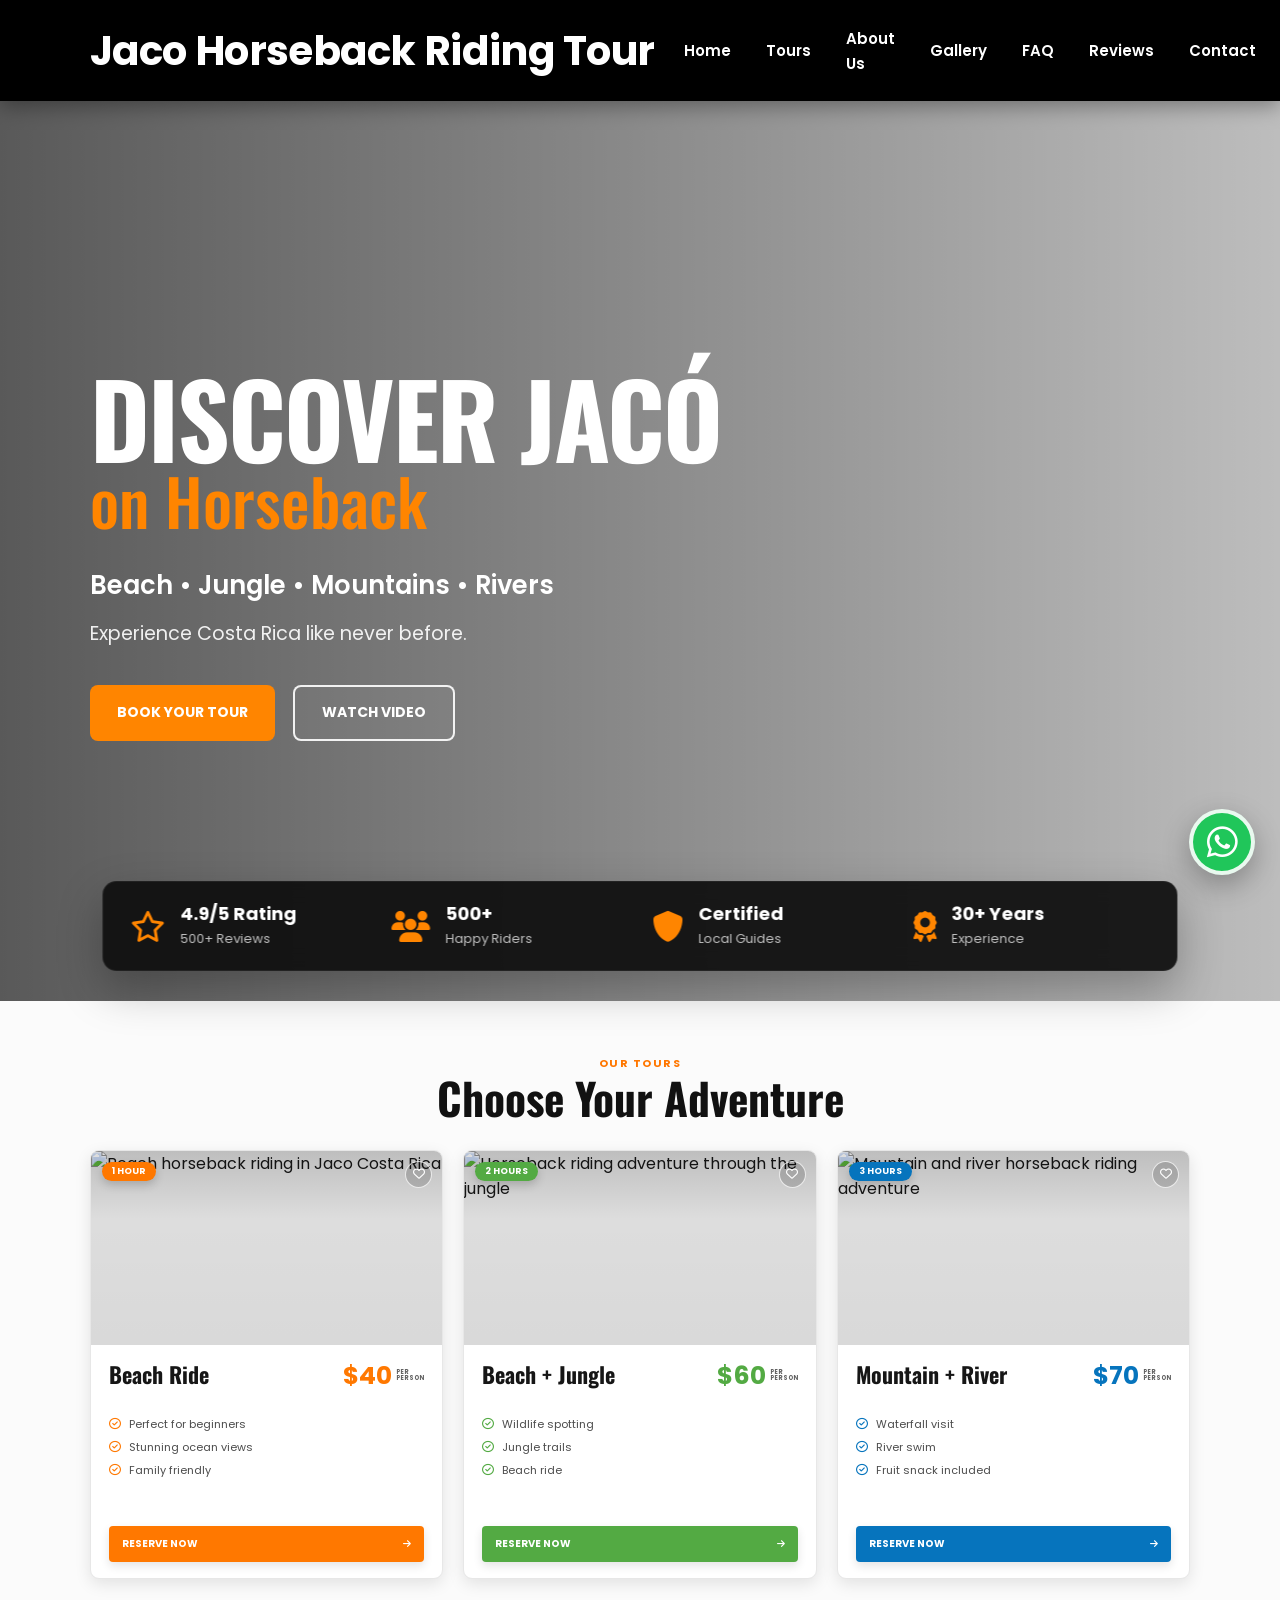
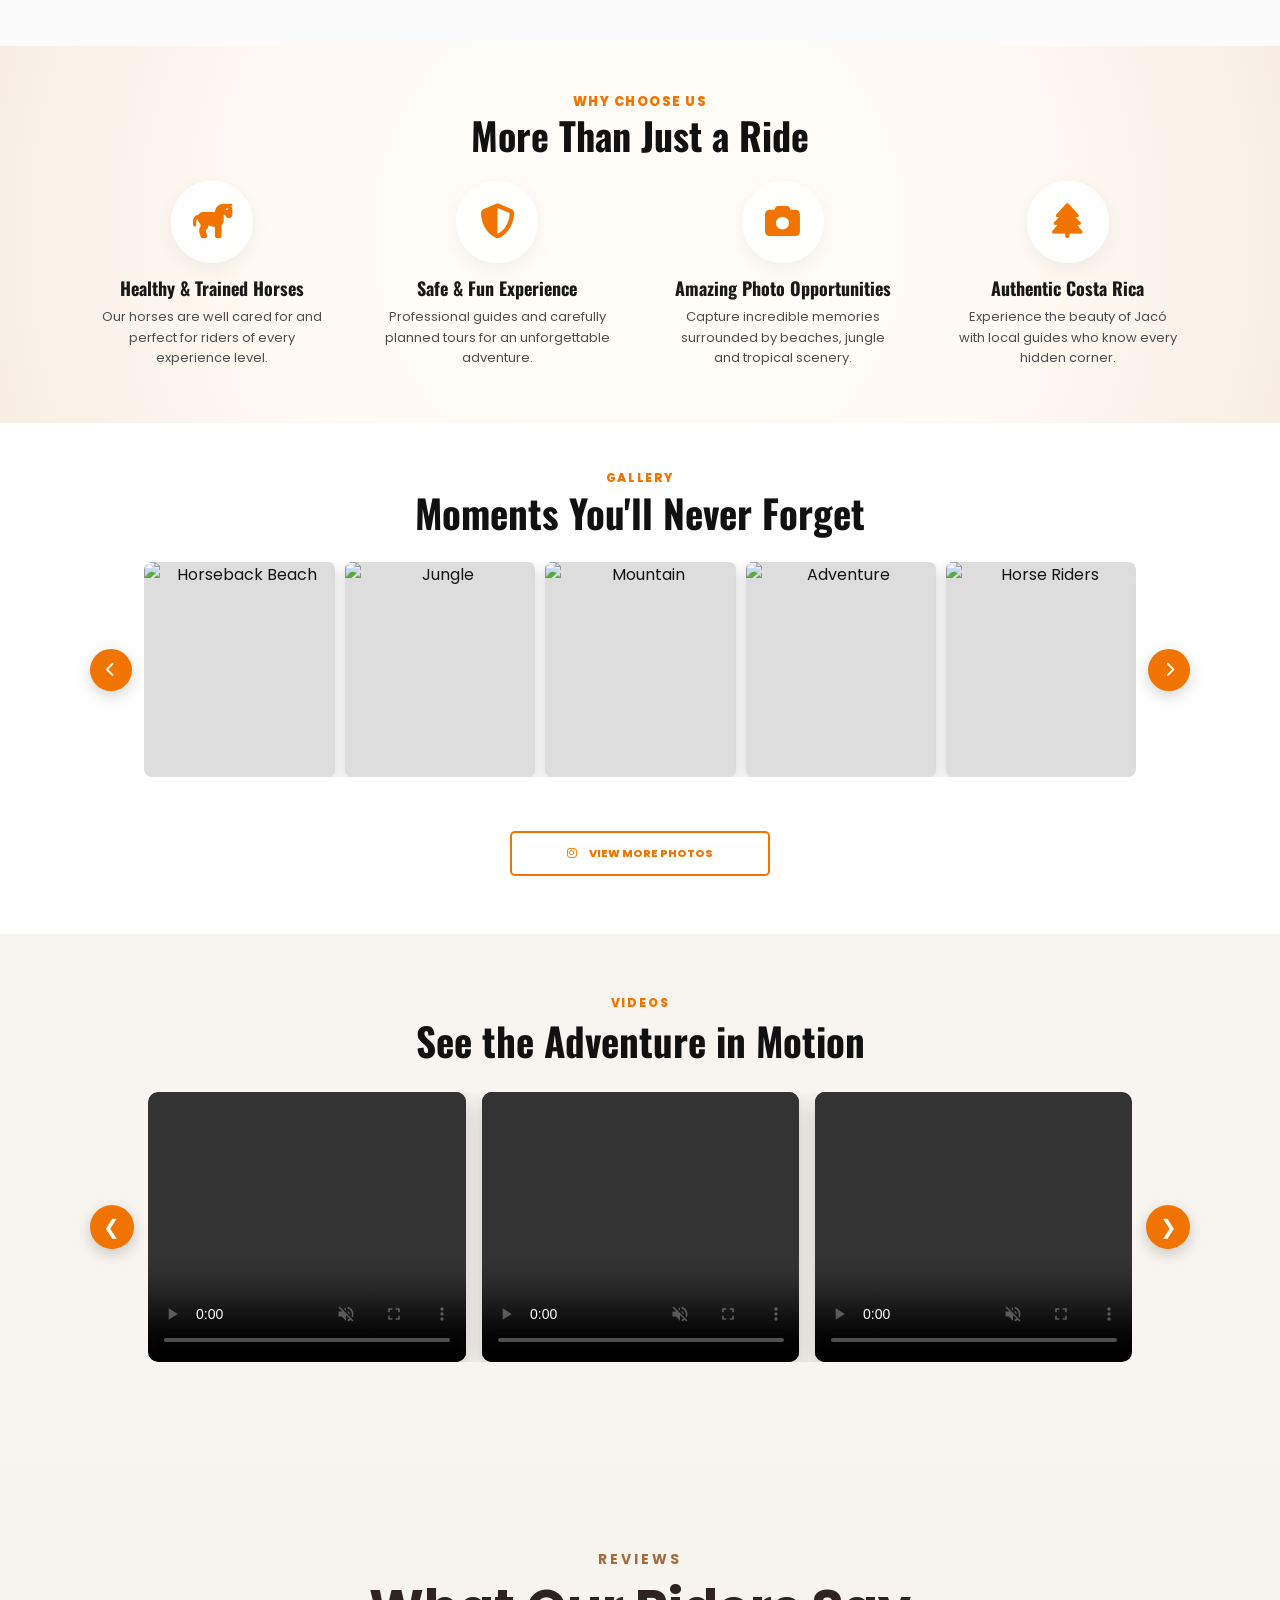
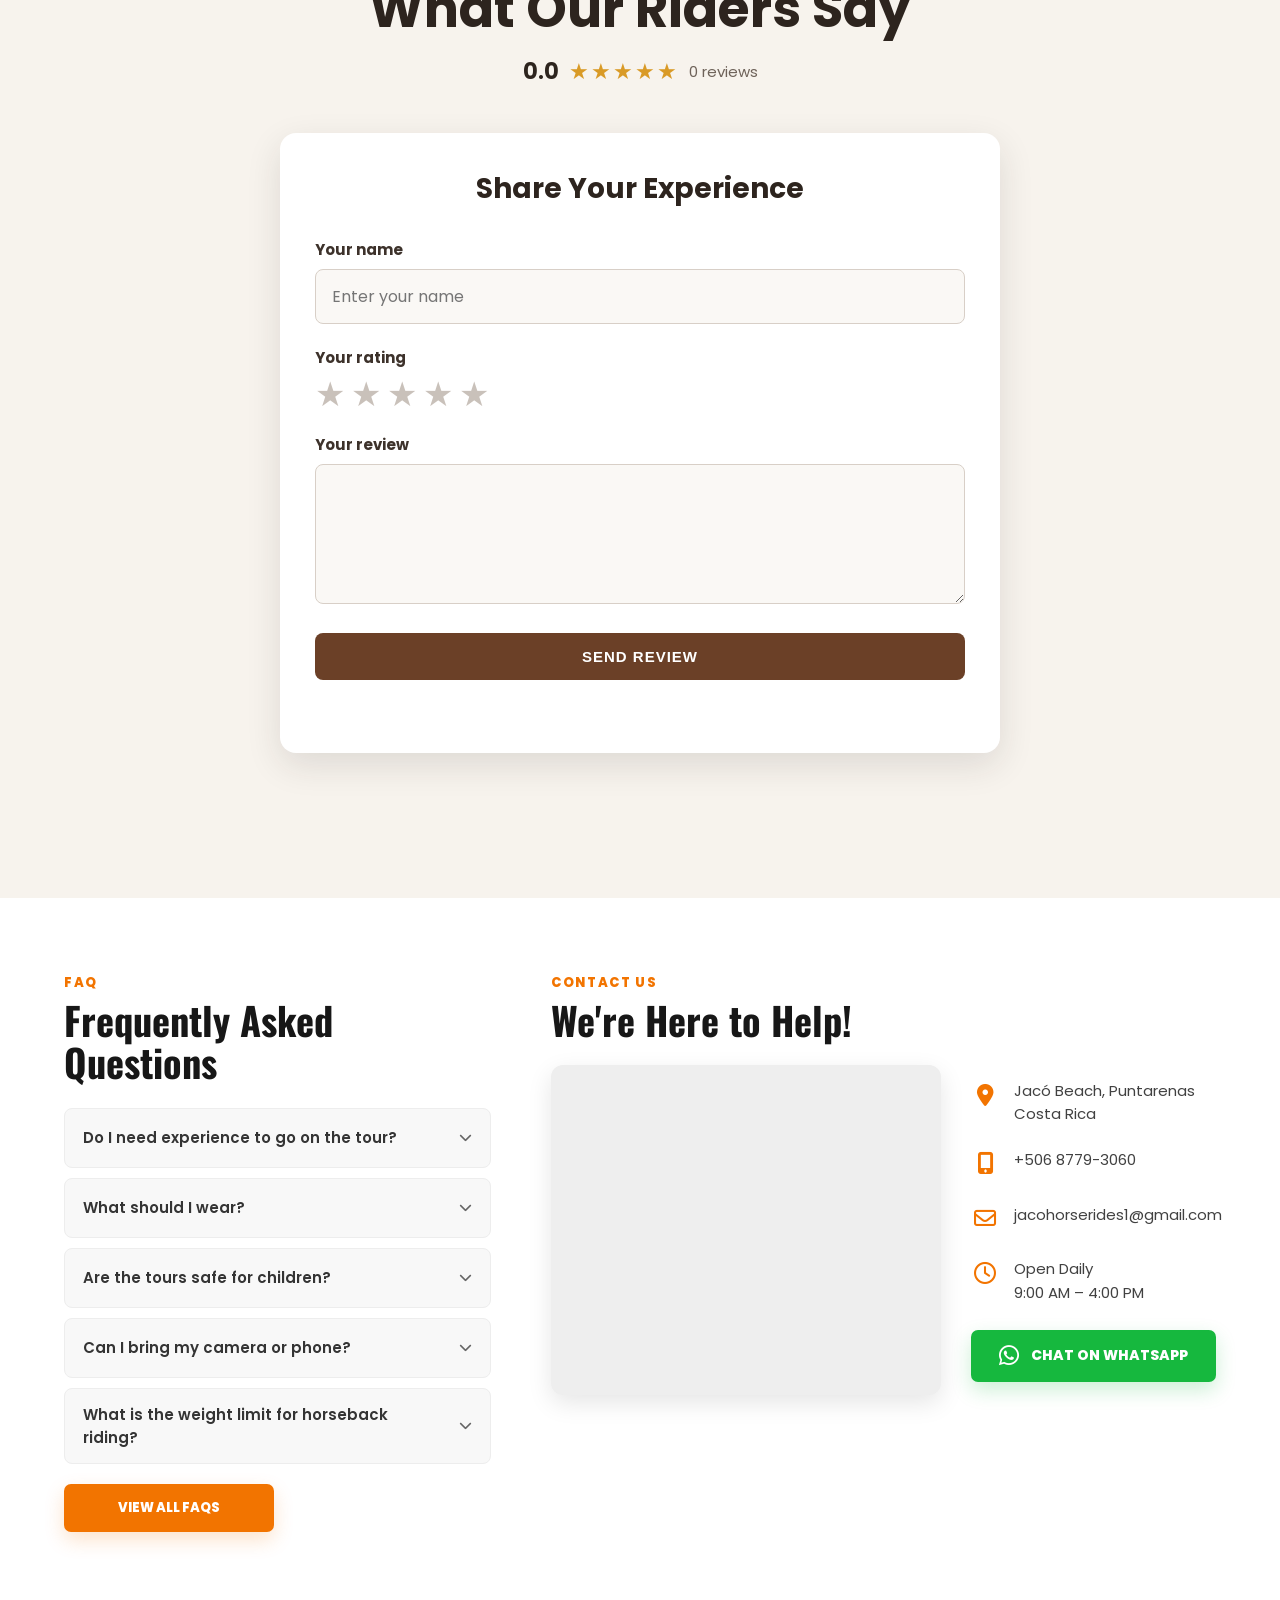
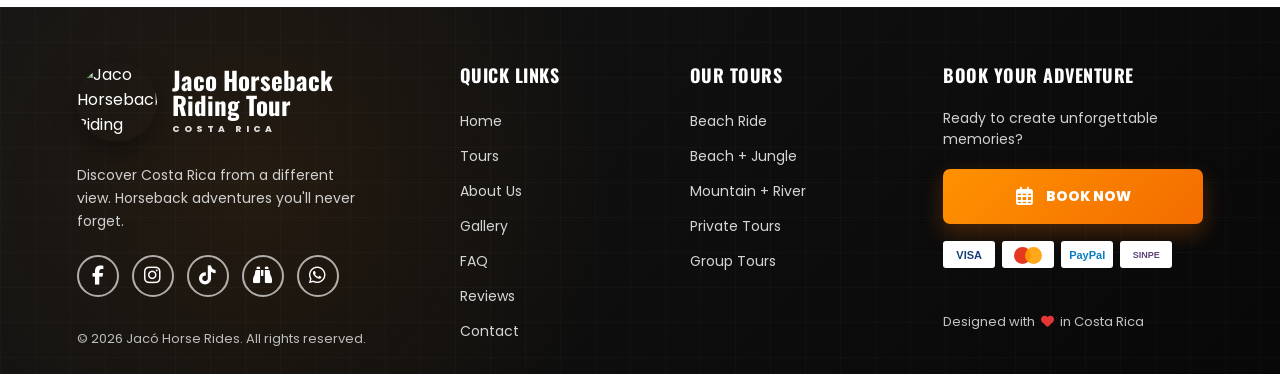
==== index.html @ bdecd00a "Update index.html" ====
<!DOCTYPE html>
<html lang="en">

<head>

    <meta charset="UTF-8">
    <meta name="viewport" content="width=device-width, initial-scale=1.0">

    <title>jaco horseback riding tour</title>

    <!-- FAVICON -->
    <link rel="icon" type="image/png" sizes="32x32" href="logo.png?v=2">
    <link rel="shortcut icon" href="logo.png?v=2">
    <link rel="apple-touch-icon" href="logo.png?v=2">

    <!-- STYLES -->
    <link rel="stylesheet" href="style.css?v=23">

    <!-- GOOGLE FONTS -->
    <link rel="preconnect" href="https://fonts.googleapis.com">

    <link
        href="https://fonts.googleapis.com/css2?family=Oswald:wght@400;500;600;700&family=Poppins:wght@300;400;500;600&display=swap"
        rel="stylesheet">

    <!-- FONT AWESOME -->
    <link
        rel="stylesheet"
        href="https://cdnjs.cloudflare.com/ajax/libs/font-awesome/6.5.2/css/all.min.css">

</head>

<body>

<!-- ========================= -->
<!-- 🔥 NAVBAR PARTE 1-->
<!-- ========================= -->

<nav class="navbar">

<div class="logo">

<h2>Jaco Horseback Riding Tour</h2>

</div>

<!-- ========================= -->
<!-- NAVIGATION MENU -->
<!-- ========================= -->

<ul>

    <li><a href="#home">Home</a></li>

    <li><a href="#tours">Tours</a></li>

    <li><a href="#about">About Us</a></li>

    <li><a href="#gallery">Gallery</a></li>

    <li><a href="#contact">FAQ</a></li>

    <li><a href="#reviews">Reviews</a></li>

    <li><a href="#contact">Contact</a></li>

</ul>

<a href="#" class="btn-book">

<i class="fa-solid fa-calendar-days"></i>

BOOK YOUR TOUR

</a>

</nav>

<!-- ========================= -->
<!-- 🔥 HERO -->
<!-- ========================= -->

<section class="hero">

<div class="overlay"></div>

<div class="hero-content">

<h1>DISCOVER JACÓ</h1>

<h2>on Horseback</h2>

<p>
Beach • Jungle • Mountains • Rivers
</p>

<span>
Experience Costa Rica like never before.
</span>

<div class="hero-buttons">

<a href="#" class="btn-orange">

BOOK YOUR TOUR

</a>

<a href="#" class="btn-video">

WATCH VIDEO

</a>

</div>

</div>

<!-- ========================= -->
<!-- 🔥 STATS -->
<!-- ========================= -->

<div class="stats">

<div class="stat">

<i class="fa-regular fa-star"></i>

<div>

<h3>4.9/5 Rating</h3>

<p>500+ Reviews</p>

</div>

</div>

<div class="stat">

<i class="fa-solid fa-users"></i>

<div>

<h3>500+</h3>

<p>Happy Riders</p>

</div>

</div>

<div class="stat">

<i class="fa-solid fa-shield"></i>

<div>

<h3>Certified</h3>

<p>Local Guides</p>

</div>

</div>

<div class="stat">

<i class="fa-solid fa-award"></i>

<div>

<h3>30+ Years</h3>

<p>Experience</p>

</div>

</div>

</div>

</section>

<!-- ========================= -->
<!-- 🔥 TOURS PARTE 2  -->
<!-- ========================= -->



<!-- ========================= -->
<!-- 🔥 SECCIÓN DE TOURS -->
<!-- ========================= -->
<section class="tours" id="tours">

    <div class="section-heading">

        <span>OUR TOURS</span>

        <h2>Choose Your Adventure</h2>

    </div>

    <div class="tour-grid">

        <!-- ========================= -->
        <!-- TOUR 1 -->
        <!-- ========================= -->

        <article class="tour-card tour-card-orange">

            <div class="tour-image">

               <img
                    src="https://github.com/user-attachments/assets/4ab4bd8e-5966-4a62-8d3f-e5b535e3dc25"
                    alt="Beach horseback riding in Jaco Costa Rica"
                    loading="lazy">

                <span class="tour-duration">
                    1 HOUR
                </span>

                <button
                    class="favorite-button"
                    type="button"
                    aria-label="Add Beach Ride to favorites">

                    <i class="fa-regular fa-heart"></i>

                </button>

            </div>

            <div class="tour-content">

                <div class="tour-header">

                    <h3>Beach Ride</h3>

                    <div class="tour-price">

                        <strong>$40</strong>

                        <span>PER<br>PERSON</span>

                    </div>

                </div>

                <ul class="tour-features">

                    <li>
                        <i class="fa-regular fa-circle-check"></i>
                        Perfect for beginners
                    </li>

                    <li>
                        <i class="fa-regular fa-circle-check"></i>
                        Stunning ocean views
                    </li>

                    <li>
                        <i class="fa-regular fa-circle-check"></i>
                        Family friendly
                    </li>

                </ul>

                <a href="#" class="tour-button">

                    <span>RESERVE NOW</span>

                    <i class="fa-solid fa-arrow-right"></i>

                </a>

            </div>

        </article>

      <!-- ========================= -->
<!-- TOUR 2 -->
<!-- ========================= -->

<article class="tour-card tour-card-green">

    <div class="tour-image">

      <img
    src="https://github.com/user-attachments/assets/08757bc9-b030-4753-8913-758546a40cec"
    alt="Horseback riding adventure through the jungle"
    loading="lazy">

        <span class="tour-duration">
            2 HOURS
        </span>

        <button
            class="favorite-button"
            type="button"
            aria-label="Add Beach and Jungle tour to favorites">

            <i class="fa-regular fa-heart"></i>

        </button>

    </div>

    <div class="tour-content">

        <div class="tour-header">

            <h3>Beach + Jungle</h3>

            <div class="tour-price">

                <strong>$60</strong>

                <span>PER<br>PERSON</span>

            </div>

        </div>

        <ul class="tour-features">

            <li>
                <i class="fa-regular fa-circle-check"></i>
                Wildlife spotting
            </li>

            <li>
                <i class="fa-regular fa-circle-check"></i>
                Jungle trails
            </li>

            <li>
                <i class="fa-regular fa-circle-check"></i>
                Beach ride
            </li>

        </ul>

        <a href="#" class="tour-button">

            <span>RESERVE NOW</span>

            <i class="fa-solid fa-arrow-right"></i>

        </a>

    </div>

</article>
        <!-- ========================= -->
        <!-- TOUR 3 -->
        <!-- ========================= -->

        <article class="tour-card tour-card-blue">

            <div class="tour-image">

                <img
                    src="https://github.com/user-attachments/assets/00886198-9166-4332-b469-7cb1bdae4b14"
                    alt="Mountain and river horseback riding adventure"
                    loading="lazy">

                <span class="tour-duration">
                    3 HOURS
                </span>

                <button
                    class="favorite-button"
                    type="button"
                    aria-label="Add Mountain and River tour to favorites">

                    <i class="fa-regular fa-heart"></i>

                </button>

            </div>

            <div class="tour-content">

                <div class="tour-header">

                    <h3>Mountain + River</h3>

                    <div class="tour-price">

                        <strong>$70</strong>

                        <span>PER<br>PERSON</span>

                    </div>

                </div>

                <ul class="tour-features">

                    <li>
                        <i class="fa-regular fa-circle-check"></i>
                        Waterfall visit
                    </li>

                    <li>
                        <i class="fa-regular fa-circle-check"></i>
                        River swim
                    </li>

                    <li>
                        <i class="fa-regular fa-circle-check"></i>
                        Fruit snack included
                    </li>

                </ul>

                <a href="#" class="tour-button">

                    <span>RESERVE NOW</span>

                    <i class="fa-solid fa-arrow-right"></i>

                </a>

            </div>

        </article>

    </div>

</section>

    <!-- ========================= -->
<!-- WHY CHOOSE US -->
<!-- ========================= -->

<section class="why-us" id="about">

    <div class="why-container">

        <span class="why-subtitle">
            WHY CHOOSE US
        </span>

        <h2 class="why-title">
            More Than Just a Ride
        </h2>

        <div class="why-grid">

            <!-- CARD 1 -->

            <div class="why-card">

                <div class="why-icon">

                    <i class="fa-solid fa-horse"></i>

                </div>

                <h3>Healthy & Trained Horses</h3>

                <p>
                    Our horses are well cared for and perfect for riders of every experience level.
                </p>

            </div>

            <!-- CARD 2 -->

            <div class="why-card">

                <div class="why-icon">

                    <i class="fa-solid fa-shield-halved"></i>

                </div>

                <h3>Safe & Fun Experience</h3>

                <p>
                    Professional guides and carefully planned tours for an unforgettable adventure.
                </p>

            </div>

            <!-- CARD 3 -->

            <div class="why-card">

                <div class="why-icon">

                    <i class="fa-solid fa-camera"></i>

                </div>

                <h3>Amazing Photo Opportunities</h3>

                <p>
                    Capture incredible memories surrounded by beaches, jungle and tropical scenery.
                </p>

            </div>

            <!-- CARD 4 -->

            <div class="why-card">

                <div class="why-icon">

                    <i class="fa-solid fa-tree"></i>

                </div>

                <h3>Authentic Costa Rica</h3>

                <p>
                    Experience the beauty of Jacó with local guides who know every hidden corner.
                </p>

            </div>

        </div>

    </div>

</section>

<!-- ========================= -->
<!-- GALLERY -->
<!-- ========================= -->

<section class="gallery" id="gallery">

    <div class="gallery-container">

        <!-- ========================= -->
        <!-- TITLE -->
        <!-- ========================= -->

        <div class="gallery-heading">

            <span>GALLERY</span>

            <h2>Moments You'll Never Forget</h2>

        </div>

        <!-- ========================= -->
        <!-- SLIDER -->
        <!-- ========================= -->

        <div class="gallery-slider">

            <!-- LEFT BUTTON -->

            <button
                class="gallery-arrow gallery-prev"
                type="button"
                aria-label="Previous">

                <i class="fa-solid fa-chevron-left"></i>

            </button>

            <!-- ========================= -->
            <!-- PHOTOS -->
            <!-- ========================= -->

            <div class="gallery-wrapper">

                <div class="gallery-track">

                    <!-- PHOTO 1 -->

                    <div class="gallery-card">

                        <img
                            src="https://github.com/user-attachments/assets/6ecf86cd-243b-40f4-9789-05a847332db0"
                            alt="Horseback Beach">

                    </div>

                    <!-- PHOTO 2 -->

                    <div class="gallery-card">

                        <img
                            src="https://github.com/user-attachments/assets/7a530247-dfb8-4572-b668-6fa7fcb1cf98"
                            alt="Jungle">

                    </div>

                    <!-- PHOTO 3 -->

                    <div class="gallery-card">

                        <img
                            src="https://github.com/user-attachments/assets/346afd3a-1da6-4b98-aaa8-ea1afafe1bd9"
                            alt="Mountain">

                    </div>

                    <!-- PHOTO 4 -->

                    <div class="gallery-card">

                        <img
                            src="https://github.com/user-attachments/assets/23750a7f-6d66-4a54-8b11-b8c6a00c8e63"
                            alt="Adventure">

                    </div>

                    <!-- PHOTO 5 -->

                    <div class="gallery-card">

                        <img
                            src="https://github.com/user-attachments/assets/b0ef5a1b-fa06-4890-ade7-2b35e59e7933"
                            alt="Horse Riders">

                    </div>
                    
                    <!-- PHOTO 6 -->

                    <div class="gallery-card">

                        <img
                            src="https://github.com/user-attachments/assets/b0ef5a1b-fa06-4890-ade7-2b35e59e7933"
                            alt="Horse Riders">

                    </div>

                </div>

            </div>

            <!-- RIGHT BUTTON -->

            <button
                class="gallery-arrow gallery-next"
                type="button"
                aria-label="Next">

                <i class="fa-solid fa-chevron-right"></i>

            </button>

        </div>

        <!-- ========================= -->
        <!-- DOTS -->
        <!-- ========================= -->

        <div class="gallery-dots"></div>

        <!-- ========================= -->
        <!-- BUTTON -->
        <!-- ========================= -->

        <a href="#" class="gallery-btn">

            <i class="fa-brands fa-instagram"></i>

            VIEW MORE PHOTOS

        </a>

    </div>

</section>

<!-- ========================= -->
<!-- VIDEO GALLERY -->
<!-- ========================= -->

<section class="video-gallery" id="videos">

    <div class="video-gallery-container">

        <!-- TITLE -->

        <div class="video-gallery-heading">

            <span>VIDEOS</span>

            <h2>See the Adventure in Motion</h2>

        </div>

        <!-- SLIDER -->

        <div class="video-slider">

            <!-- PREVIOUS BUTTON -->

            <button
                class="video-arrow video-prev"
                type="button"
                aria-label="Previous video">

                &#10094;

            </button>

            <!-- VIDEO WINDOW -->

            <div class="video-wrapper">

                <div class="video-track">

                    <!-- VIDEO 1 -->

                    <div class="video-card">

                        <video
                            src="video1.mp4"
                            controls
                            muted
                            preload="metadata">

                        </video>

                    </div>

                    <!-- VIDEO 2 -->

                    <div class="video-card">

                        <video
                            src="video2.mp4"
                            controls
                            muted
                            preload="metadata">

                        </video>

                    </div>

                    <!-- VIDEO 3 -->

                    <div class="video-card">

                        <video
                            src="video3.mp4"
                            controls
                            muted
                            preload="metadata">

                        </video>

                    </div>

                    <!-- VIDEO 4 -->

                    <div class="video-card">

                        <video
                            src="video4.mp4"
                            controls
                            muted
                            preload="metadata">

                        </video>

                    </div>

                </div>

            </div>

            <!-- NEXT BUTTON -->

            <button
                class="video-arrow video-next"
                type="button"
                aria-label="Next video">

                &#10095;

            </button>

        </div>

        <!-- VIDEO DOTS -->

        <div class="video-dots"></div>

    </div>

</section>


<!-- ========================= -->
<!-- REVIEWS -->
<!-- ========================= -->

<section class="reviews-section" id="reviews">

    <div class="reviews-container">

        <!-- REVIEWS TITLE -->

        <div class="reviews-heading">

            <span>REVIEWS</span>

            <h2>What Our Riders Say</h2>

            <div class="reviews-summary">

                <strong id="reviews-average">
                    0.0
                </strong>

                <span class="reviews-summary-stars">
                    ★★★★★
                </span>

                <span id="reviews-total">
                    0 reviews
                </span>

            </div>

        </div>

        <!-- ========================= -->
        <!-- REVIEW FORM -->
        <!-- ========================= -->

        <form
            class="review-form"
            id="review-form">

            <h3>Share Your Experience</h3>

            <!-- NAME -->

            <div class="review-field">

                <label for="review-name">
                    Your name
                </label>

                <input
                    type="text"
                    id="review-name"
                    maxlength="50"
                    placeholder="Enter your name"
                    required>

            </div>

            <!-- RATING -->

            <div class="review-field">

                <label>
                    Your rating
                </label>

                <div
                    class="review-stars"
                    id="review-stars">

                    <button
                        type="button"
                        data-rating="1"
                        aria-label="1 star">
                        ★
                    </button>

                    <button
                        type="button"
                        data-rating="2"
                        aria-label="2 stars">
                        ★
                    </button>

                    <button
                        type="button"
                        data-rating="3"
                        aria-label="3 stars">
                        ★
                    </button>

                    <button
                        type="button"
                        data-rating="4"
                        aria-label="4 stars">
                        ★
                    </button>

                    <button
                        type="button"
                        data-rating="5"
                        aria-label="5 stars">
                        ★
                    </button>

                </div>

                <input
                    type="hidden"
                    id="review-rating"
                    value="0">

            </div>

            <!-- COMMENT -->

            <div class="review-field">

                <label for="review-comment">
                    Your review
                </label>

                <textarea
                    id="review-comment"
                    maxlength="500"
                    placeholder="Tell us about your horseback riding experience"
                    required>
                </textarea>

            </div>

            <!-- SUBMIT BUTTON -->

            <button
                class="review-submit"
                id="review-submit"
                type="submit">

                SEND REVIEW

            </button>

            <!-- FORM MESSAGE -->

            <p
                class="review-message"
                id="review-message">
            </p>

        </form>

        <!-- ========================= -->
        <!-- PUBLISHED REVIEWS -->
        <!-- ========================= -->

        <div
            class="reviews-grid"
            id="reviews-list">
        </div>

    </div>

</section>

    <!-- ========================= -->
<!-- FAQ + CONTACT -->
<!-- ========================= -->

<section class="faq-contact-section" id="contact">

    <div class="faq-contact-container">

        <!-- ========================= -->
        <!-- FAQ -->
        <!-- ========================= -->

        <div class="faq-column">

            <div class="faq-contact-heading">
                <span>FAQ</span>
                <h2>Frequently Asked Questions</h2>
            </div>

            <div class="faq-list">

                <!-- QUESTION 1 -->

                <div class="faq-item">

                    <button class="faq-question" type="button">

                        <span>Do I need experience to go on the tour?</span>

                        <i class="fa-solid fa-chevron-down"></i>

                    </button>

                    <div class="faq-answer">

                        <p>
                            No experience is required. Our guides provide clear
                            instructions before the ride and choose a horse that
                            matches your experience level.
                        </p>

                    </div>

                </div>

                <!-- QUESTION 2 -->

                <div class="faq-item">

                    <button class="faq-question" type="button">

                        <span>What should I wear?</span>

                        <i class="fa-solid fa-chevron-down"></i>

                    </button>

                    <div class="faq-answer">

                        <p>
                            We recommend comfortable clothing, long pants,
                            closed-toe shoes, sunscreen and insect repellent.
                        </p>

                    </div>

                </div>

                <!-- QUESTION 3 -->

                <div class="faq-item">

                    <button class="faq-question" type="button">

                        <span>Are the tours safe for children?</span>

                        <i class="fa-solid fa-chevron-down"></i>

                    </button>

                    <div class="faq-answer">

                        <p>
                            Yes. Children can participate depending on their age,
                            size and comfort level. A parent or guardian must
                            accompany minors.
                        </p>

                    </div>

                </div>

                <!-- QUESTION 4 -->

                <div class="faq-item">

                    <button class="faq-question" type="button">

                        <span>Can I bring my camera or phone?</span>

                        <i class="fa-solid fa-chevron-down"></i>

                    </button>

                    <div class="faq-answer">

                        <p>
                            Yes, but we recommend using a secure strap or
                            waterproof case to protect your device during the ride.
                        </p>

                    </div>

                </div>

                <!-- QUESTION 5 -->

                <div class="faq-item">

                    <button class="faq-question" type="button">

                        <span>What is the weight limit for horseback riding?</span>

                        <i class="fa-solid fa-chevron-down"></i>

                    </button>

                    <div class="faq-answer">

                        <p>
                            Weight limits depend on the horse and tour. Contact us
                            before booking so we can confirm the safest available
                            option.
                        </p>

                    </div>

                </div>

            </div>

            <a class="faq-button" href="#contact">

                VIEW ALL FAQS

            </a>

        </div>

<!-- ========================= -->
<!-- CONTACT -->
<!-- ========================= -->

<div class="contact-column">

    <div class="faq-contact-heading">
        <span>CONTACT US</span>
        <h2>We're Here to Help!</h2>
    </div>

    <div class="contact-content">

        <!-- MAPA A LA IZQUIERDA -->

        <div class="contact-map">

            <iframe
                src="https://www.google.com/maps?q=Jaco%20Beach%20Costa%20Rica&output=embed"
                title="jaco horseback riding location"
                loading="lazy"
                referrerpolicy="no-referrer-when-downgrade">
            </iframe>

        </div>

        <!-- INFORMACIÓN A LA DERECHA -->

        <div class="contact-information">

            <!-- UBICACIÓN -->

            <div class="contact-detail">

                <div class="contact-icon">
                    <i class="fa-solid fa-location-dot"></i>
                </div>

                <div>
                    <p>
                        Jacó Beach, Puntarenas<br>
                        Costa Rica
                    </p>
                </div>

            </div>

            <!-- TELÉFONO -->

            <div class="contact-detail">

                <div class="contact-icon">
                    <i class="fa-solid fa-mobile-screen-button"></i>
                </div>

                <div>
                    <a href="tel:+50687793060">
                        +506 8779-3060
                    </a>
                </div>

            </div>

            <!-- EMAIL -->

            <div class="contact-detail">

                <div class="contact-icon">
                    <i class="fa-regular fa-envelope"></i>
                </div>

                <div>
                    <a href="mailto:info@jacohorserides.com">
                        jacohorserides1@gmail.com
                    </a>
                </div>

            </div>

            <!-- HORARIO -->

            <div class="contact-detail">

                <div class="contact-icon">
                    <i class="fa-regular fa-clock"></i>
                </div>

                <div>
                    <p>
                        Open Daily<br>
                        9:00 AM – 4:00 PM
                    </p>
                </div>

            </div>

            <!-- WHATSAPP -->

            <a
                class="whatsapp-button"
                href="https://wa.me/50687793060?text=Hello%20Jacó%20Horse%20Rides!%20I%20would%20like%20information%20about%20your%20horseback%20riding%20tours."
                target="_blank"
                rel="noopener noreferrer">

                <i class="fa-brands fa-whatsapp"></i>

                <span>CHAT ON WHATSAPP</span>

            </a>

        </div>

    </div>

</div>

</div>

</section>

<!-- ========================= -->
<!-- FOOTER -->
<!-- ========================= -->

<footer class="site-footer">

    <div class="footer-container">

      <!-- ========================= -->
<!-- BUSINESS INFORMATION -->
<!-- ========================= -->

<div class="footer-brand">

    <a class="footer-logo" href="#">

        <div class="footer-logo-image">
            <img src="logo.png" alt="Jaco Horseback Riding Tour">
        </div>

        <div class="footer-logo-text">
            <strong>Jaco Horseback Riding Tour</strong>
            <span>COSTA RICA</span>
        </div>

    </a>

    <p class="footer-description">
        Discover Costa Rica from a different view.
        Horseback adventures you'll never forget.
    </p>
            <!-- SOCIAL MEDIA -->

            <div class="footer-socials">

                <a
                    href="https://www.facebook.com/"
                    target="_blank"
                    rel="noopener noreferrer"
                    aria-label="Facebook">

                    <i class="fa-brands fa-facebook-f"></i>

                </a>

                <a
                    href="https://www.instagram.com/"
                    target="_blank"
                    rel="noopener noreferrer"
                    aria-label="Instagram">

                    <i class="fa-brands fa-instagram"></i>

                </a>

                <a
                    href="https://www.tiktok.com/"
                    target="_blank"
                    rel="noopener noreferrer"
                    aria-label="TikTok">

                    <i class="fa-brands fa-tiktok"></i>

                </a>

                <a
                    href="https://www.tripadvisor.com/"
                    target="_blank"
                    rel="noopener noreferrer"
                    aria-label="TripAdvisor">

                    <i class="fa-solid fa-binoculars"></i>

                </a>

                <a
                    href="https://wa.me/50687793060?text=Hello%20Jacó%20Horse%20Rides!%20I%20would%20like%20information%20about%20your%20tours."
                    target="_blank"
                    rel="noopener noreferrer"
                    aria-label="WhatsApp">

                    <i class="fa-brands fa-whatsapp"></i>

                </a>

            </div>

            <p class="footer-copyright">
                © 2026 Jacó Horse Rides. All rights reserved.
            </p>

        </div>

        <!-- ========================= -->
        <!-- QUICK LINKS -->
        <!-- ========================= -->

        <div class="footer-column">

            <h3>QUICK LINKS</h3>

            <ul>

                <li>
                    <a href="#">Home</a>
                </li>

                <li>
                    <a href="#tours">Tours</a>
                </li>

                <li>
                    <a href="#about">About Us</a>
                </li>

                <li>
                    <a href="#gallery">Gallery</a>
                </li>

                <li>
                    <a href="#contact">FAQ</a>
                </li>

                <li>
                    <a href="#reviews">Reviews</a>
                </li>

                <li>
                    <a href="#contact">Contact</a>
                </li>

            </ul>

        </div>

        <!-- ========================= -->
        <!-- TOURS -->
        <!-- ========================= -->

        <div class="footer-column">

            <h3>OUR TOURS</h3>

            <ul>

                <li>
                    <a href="#tours">Beach Ride</a>
                </li>

                <li>
                    <a href="#tours">Beach + Jungle</a>
                </li>

                <li>
                    <a href="#tours">Mountain + River</a>
                </li>

                <li>
                    <a href="#contact">Private Tours</a>
                </li>

                <li>
                    <a href="#contact">Group Tours</a>
                </li>

            </ul>

        </div>

        <!-- ========================= -->
        <!-- BOOKING -->
        <!-- ========================= -->

        <div class="footer-booking">

            <h3>BOOK YOUR ADVENTURE</h3>

            <p>
                Ready to create unforgettable memories?
            </p>

            <a
                class="footer-book-button"
                href="https://wa.me/50687793060?text=Hello%20Jacó%20Horse%20Rides!%20I%20would%20like%20to%20book%20a%20horseback%20riding%20tour."
                target="_blank"
                rel="noopener noreferrer">

                <i class="fa-regular fa-calendar-days"></i>

                <span>BOOK NOW</span>

            </a>

            <!-- PAYMENT METHODS -->

            <div class="payment-methods">

                <span class="payment-card visa">
                    VISA
                </span>

                <span class="payment-card mastercard">
                    <span class="mastercard-circles">
                        <i></i>
                        <i></i>
                    </span>
                </span>

                <span class="payment-card paypal">
                    PayPal
                </span>

                <span class="payment-card sinpe">
                    SINPE
                </span>

            </div>

            <p class="footer-designed">
                Designed with
                <i class="fa-solid fa-heart"></i>
                in Costa Rica
            </p>

        </div>

    </div>

</footer>

<!-- ========================= -->
<!-- FLOATING WHATSAPP -->
<!-- ========================= -->

<a
    class="floating-whatsapp"
    href="https://wa.me/50687793060?text=Hello%20Jacó%20Horse%20Rides!%20I%20would%20like%20information%20about%20your%20tours."
    target="_blank"
    rel="noopener noreferrer"
    aria-label="Chat with Jacó Horse Rides on WhatsApp">

    <i class="fa-brands fa-whatsapp"></i>

</a>
    
<!-- ========================= -->
<!-- JAVASCRIPT -->
<!-- ========================= -->

<script src="script.js?v=15"></script>

<script
    type="module"
    src="reviews.js?v=1">
</script>

</body>
</html>
---- style.css ----
/* ========================= */
/* RESET GENERAL */
/* ========================= */

* {
    margin: 0;
    padding: 0;
    box-sizing: border-box;
}

html {
    scroll-behavior: smooth;
}

body {
    min-width: 320px;
    overflow-x: hidden;
    background: #ffffff;
    color: #151515;
    font-family: "Poppins", sans-serif;
}

img {
    display: block;
    max-width: 100%;
}

a {
    color: inherit;
}

button,
a {
    -webkit-tap-highlight-color: transparent;
}


/* ========================= */
/* NAVBAR */
/* ========================= */

header {
    position: fixed;
    top: 0;
    left: 0;
    z-index: 1000;
    width: 100%;
}

.navbar {
    width: 100%;
    min-height: 98px;
    padding: 20px 7%;

    display: flex;
    align-items: center;
    justify-content: space-between;
    gap: 30px;

    background: #000000;

    box-shadow: 0 5px 20px rgba(0,0,0,.35);
}

.logo {
    flex-shrink: 0;

    color: #ffffff;
    font-size: 27px;
    font-weight: 700;
    letter-spacing: -0.7px;
    text-decoration: none;
}

.navbar ul {
    display: flex;
    align-items: center;
    justify-content: center;
    gap: 35px;

    list-style: none;
}

.navbar ul li a {
    position: relative;

    color: #ffffff;
    font-size: 15px;
    font-weight: 600;
    text-decoration: none;
}

.navbar ul li a::after {
    content: "";

    position: absolute;
    left: 0;
    bottom: -7px;

    width: 0;
    height: 2px;

    background: #ff8500;

    transition: width 0.25s ease;
}

.navbar ul li a:hover::after {
    width: 100%;
}

.btn-book {
    min-height: 50px;
    padding: 0 25px;

    display: inline-flex;
    align-items: center;
    justify-content: center;
    gap: 10px;

    flex-shrink: 0;

    border-radius: 9px;

    background: #ff8500;
    color: #ffffff;

    font-size: 14px;
    font-weight: 700;
    text-decoration: none;

    box-shadow: 0 9px 22px rgba(0, 0, 0, 0.18);

    transition:
        transform 0.25s ease,
        background 0.25s ease;
}

.btn-book:hover {
    background: #f47800;
    transform: translateY(-2px);
}


/* ========================= */
/* HERO */
/* ========================= */

.hero {
    position: relative;

    min-height: 100vh;
    padding: 160px 7% 150px;

    display: flex;
    align-items: center;

    background:
        linear-gradient(
            90deg,
            rgba(0, 0, 0, 0.65) 0%,
            rgba(0, 0, 0, 0.48) 45%,
            rgba(0, 0, 0, 0.26) 100%
        ),
        url("Portada.png") center center / cover no-repeat;
}

.hero-content {
    width: 100%;
    max-width: 1120px;
    margin: 0 auto;

    color: #ffffff;
}

.hero-content h1 {
    font-family: "Oswald", sans-serif;
    font-size: clamp(74px, 8vw, 122px);
    font-weight: 700;
    line-height: 0.9;
    letter-spacing: -2px;
}

.hero-content h2 {
    margin-top: 4px;

    color: #ff8500;

    font-family: "Oswald", sans-serif;
    font-size: clamp(48px, 5vw, 72px);
    font-weight: 500;
    line-height: 1;
}

.hero-content > p {
    margin-top: 34px;

    font-size: clamp(19px, 2vw, 27px);
    font-weight: 600;
}

.hero-content > span {
    display: block;

    margin-top: 14px;

    color: rgba(255, 255, 255, 0.9);

    font-size: clamp(16px, 1.5vw, 22px);
}

.hero-buttons {
    margin-top: 37px;

    display: flex;
    align-items: center;
    gap: 18px;
}

.btn-orange,
.btn-video {
    min-width: 160px;
    min-height: 56px;
    padding: 0 27px;

    display: inline-flex;
    align-items: center;
    justify-content: center;

    border-radius: 8px;

    color: #ffffff;

    font-size: 14px;
    font-weight: 700;
    text-decoration: none;

    transition:
        transform 0.25s ease,
        background 0.25s ease;
}

.btn-orange {
    background: #ff8500;
}

.btn-orange:hover {
    background: #f47800;
    transform: translateY(-2px);
}

.btn-video {
    border: 2px solid rgba(255, 255, 255, 0.9);

    background: rgba(255, 255, 255, 0.04);
}

.btn-video:hover {
    background: rgba(255, 255, 255, 0.15);
    transform: translateY(-2px);
}


/* ========================= */
/* ESTADÍSTICAS */
/* ========================= */

.stats {
    position: absolute;
    left: 50%;
    bottom: 30px;

    width: min(84%, 1380px);
    min-height: 90px;
    padding: 21px 27px;

    display: grid;
    grid-template-columns: repeat(4, 1fr);
    gap: 25px;

    transform: translateX(-50%);

    border: 1px solid rgba(255, 255, 255, 0.06);
    border-radius: 14px;

    background: rgba(15, 15, 15, 0.94);

    box-shadow: 0 18px 45px rgba(0, 0, 0, 0.28);

    backdrop-filter: blur(10px);
}

.stat {
    min-width: 0;

    display: flex;
    align-items: center;
    gap: 15px;

    color: #ffffff;
}

.stat i {
    flex-shrink: 0;

    color: #ff8500;

    font-size: 31px;
}

.stat h3 {
    font-size: 18px;
    font-weight: 700;
    line-height: 1.2;
}

.stat p {
    margin-top: 4px;

    color: rgba(255, 255, 255, 0.72);

    font-size: 13px;
}


/* ========================= */
/* SECCIÓN TOURS */
/* ========================= */

.tours {
    width: 100%;
    padding: 54px 7% 67px;

    background: #fbfbfb;
}

.section-heading {
    margin-bottom: 30px;

    text-align: center;
}

.section-heading span {
    display: block;

    margin-bottom: 4px;

    color: #ff7700;

    font-size: 11px;
    font-weight: 700;
    letter-spacing: 1.5px;
}

.section-heading h2 {
    color: #111111;

    font-family: "Oswald", sans-serif;
    font-size: clamp(34px, 3.4vw, 50px);
    font-weight: 700;
    line-height: 1;
}

.tour-grid {
    width: 100%;
    max-width: 1250px;
    margin: 0 auto;

    display: grid;
    grid-template-columns: repeat(3, minmax(0, 1fr));
    gap: 20px;
}


/* ========================= */
/* TARJETAS DE TOURS */
/* ========================= */

.tour-card {
    --accent: #ff7800;

    min-width: 0;
    overflow: hidden;

    border: 1px solid #e7e7e7;
    border-radius: 9px;

    background: #ffffff;

    box-shadow: 0 5px 16px rgba(0, 0, 0, 0.1);

    transition:
        transform 0.28s ease,
        box-shadow 0.28s ease;
}

.tour-card:hover {
    transform: translateY(-6px);

    box-shadow: 0 13px 28px rgba(0, 0, 0, 0.15);
}

.tour-card-orange {
    --accent: #ff7800;
}

.tour-card-green {
    --accent: #53aa43;
}

.tour-card-blue {
    --accent: #0674bd;
}


/* ========================= */
/* IMAGEN DE CADA TOUR */
/* ========================= */

.tour-image {
    position: relative;

    height: 194px;
    overflow: hidden;

    background: #dddddd;
}

.tour-image::after {
    content: "";

    position: absolute;
    inset: 0;
    z-index: 1;

    background: linear-gradient(
        to bottom,
        rgba(0, 0, 0, 0.14),
        transparent 35%,
        rgba(0, 0, 0, 0.02)
    );

    pointer-events: none;
}

.tour-image img {
    width: 100%;
    height: 100%;

    object-fit: cover;

    transition: transform 0.45s ease;
}

.tour-card:hover .tour-image img {
    transform: scale(1.045);
}

.tour-duration {
    position: absolute;
    top: 11px;
    left: 11px;
    z-index: 2;

    padding: 5px 10px;

    border-radius: 20px;

    background: var(--accent);
    color: #ffffff;

    font-size: 9px;
    font-weight: 700;
    line-height: 1;

    box-shadow: 0 4px 10px rgba(0, 0, 0, 0.18);
}

.favorite-button {
    position: absolute;
    top: 10px;
    right: 10px;
    z-index: 2;

    width: 27px;
    height: 27px;

    display: grid;
    place-items: center;

    border: 1px solid rgba(255, 255, 255, 0.75);
    border-radius: 50%;

    background: rgba(0, 0, 0, 0.16);
    color: #ffffff;

    font-size: 12px;

    cursor: pointer;
}
/* ========================= */
/* CONTENIDO DE LAS TARJETAS */
/* ========================= */

.tour-content {
    padding: 18px 18px 16px;
}

.tour-header {
    min-height: 42px;

    display: flex;
    align-items: flex-start;
    justify-content: space-between;
    gap: 12px;
}

.tour-header h3 {
    color: #161616;

    font-family: "Oswald", sans-serif;
    font-size: 22px;
    font-weight: 700;
    line-height: 1.05;
}

.tour-price {
    display: flex;
    align-items: center;
    gap: 4px;

    flex-shrink: 0;
}

.tour-price strong {
    color: var(--accent);

    font-size: 25px;
    font-weight: 700;
    line-height: 1;
}

.tour-price span {
    color: #616161;

    font-size: 6px;
    font-weight: 700;
    line-height: 1.05;
}


/* ========================= */
/* LISTA DE CARACTERÍSTICAS */
/* ========================= */

.tour-features {
    min-height: 94px;
    margin: 13px 0 14px;

    display: flex;
    flex-direction: column;
    gap: 10px;

    list-style: none;
}

.tour-features li {
    display: flex;
    align-items: center;
    gap: 8px;

    color: #4d4d4d;

    font-size: 11px;
    line-height: 1.2;
}

.tour-features i {
    color: var(--accent);

    font-size: 12px;
}


/* ========================= */
/* BOTÓN DE RESERVA */
/* ========================= */

.tour-button {
    width: 100%;
    min-height: 36px;
    padding: 0 13px;

    display: flex;
    align-items: center;
    justify-content: center;
    gap: 12px;

    border-radius: 4px;

    background: var(--accent);
    color: #ffffff;

    font-size: 10px;
    font-weight: 700;
    text-decoration: none;

    box-shadow: 0 4px 10px rgba(0, 0, 0, 0.11);

    transition:
        filter 0.25s ease,
        transform 0.25s ease;
}

.tour-button:hover {
    filter: brightness(1.06);

    transform: translateY(-1px);
}

.tour-button i {
    margin-left: auto;

    font-size: 9px;
}


/* ========================= */
/* RESPONSIVE PARA TABLET */
/* ========================= */

@media (max-width: 1100px) {

    .navbar ul {
        gap: 20px;
    }

    .navbar ul li a {
        font-size: 13px;
    }

    .btn-book {
        padding: 0 17px;
    }

    .tour-grid {
        max-width: 820px;

        grid-template-columns: repeat(2, minmax(0, 1fr));
    }

    .tour-card:last-child {
        grid-column: 1 / -1;

        width: calc(50% - 10px);

        justify-self: center;
    }

}


/* ========================= */
/* RESPONSIVE PARA MÓVIL */
/* ========================= */

@media (max-width: 800px) {

    .navbar {
        min-height: 78px;
        padding: 15px 20px;
    }

    .logo {
        font-size: 21px;
    }

    .navbar ul {
        display: none;
    }

    .btn-book {
        min-height: 43px;
        padding: 0 14px;

        font-size: 11px;
    }

    .hero {
        min-height: 820px;
        padding: 125px 24px 250px;

        align-items: flex-start;
    }

    .hero-content {
        margin-top: 70px;
    }

    .hero-content h1 {
        font-size: clamp(56px, 15vw, 82px);
    }

    .hero-content h2 {
        font-size: clamp(40px, 11vw, 58px);
    }

    .hero-content > p {
        margin-top: 25px;

        font-size: 18px;
    }

    .hero-content > span {
        font-size: 15px;
    }

    .stats {
        bottom: 24px;

        width: calc(100% - 40px);
        padding: 20px;

        grid-template-columns: repeat(2, 1fr);
        gap: 24px 15px;
    }

    .stat i {
        font-size: 25px;
    }

    .stat h3 {
        font-size: 14px;
    }

    .stat p {
        font-size: 10px;
    }

    .tours {
        padding: 50px 20px 60px;
    }

    .tour-grid {
        max-width: 480px;

        grid-template-columns: 1fr;
    }

    .tour-card:last-child {
        grid-column: auto;

        width: 100%;
    }

    .tour-image {
        height: 235px;
    }

    .tour-header h3 {
        font-size: 25px;
    }

    .tour-price strong {
        font-size: 29px;
    }

    .tour-features li {
        font-size: 13px;
    }

    .tour-button {
        min-height: 44px;

        font-size: 12px;
    }

}


/* ========================= */
/* RESPONSIVE PARA MÓVILES */
/* PEQUEÑOS */
/* ========================= */

@media (max-width: 480px) {

    .btn-book {
        width: 43px;
        padding: 0;

        font-size: 0;
    }

    .btn-book i {
        font-size: 16px;
    }

    .hero {
        min-height: 920px;
    }

    .hero-buttons {
        flex-direction: column;
        align-items: stretch;
    }

    .btn-orange,
    .btn-video {
        width: 100%;
    }

    .stats {
        grid-template-columns: 1fr;
        gap: 16px;
    }

    .tour-image {
        height: 210px;
    }

}

/* ========================= */
/* WHY CHOOSE US */
/* ========================= */

.why-us {
    width: 100%;
    padding: 48px 7% 55px;

    background:
        radial-gradient(
            circle at center,
            #fffdf9 0%,
            #fffaf4 55%,
            #f8eee3 100%
        );
}

/* ========================= */
/* CONTENEDOR */
/* ========================= */

.why-container {
    width: 100%;
    max-width: 1450px;
    margin: 0 auto;

    text-align: center;
}

/* ========================= */
/* SUBTÍTULO */
/* ========================= */

.why-subtitle {
    display: block;

    margin-bottom: 6px;

    color: #f27400;

    font-size: 13px;
    font-weight: 800;
    letter-spacing: 1.5px;
    line-height: 1.2;
}

/* ========================= */
/* TÍTULO PRINCIPAL */
/* ========================= */

.why-title {
    margin: 0 0 24px;

    color: #111111;

    font-family: "Oswald", sans-serif;
    font-size: 38px;
    font-weight: 700;
    line-height: 1.1;
}

/* ========================= */
/* CUADRÍCULA */
/* ========================= */

.why-grid {
    width: 100%;
    margin: 0 auto;

    display: grid;
    grid-template-columns: repeat(4, minmax(0, 1fr));
    gap: 40px;

    align-items: start;
}

/* ========================= */
/* TARJETAS */
/* ========================= */

.why-card {
    width: 100%;
    padding: 0 10px;

    text-align: center;

    transition: transform 0.3s ease;
}

.why-card:hover {
    transform: translateY(-5px);
}

/* ========================= */
/* CÍRCULO DEL ICONO */
/* ========================= */

.why-icon {
    width: 82px;
    height: 82px;

    margin: 0 auto 14px;

    display: flex;
    align-items: center;
    justify-content: center;

    border-radius: 50%;

    background: rgba(255, 255, 255, 0.94);

    box-shadow:
        0 7px 20px rgba(0, 0, 0, 0.05),
        inset 0 0 0 1px rgba(255, 255, 255, 0.8);

    transition:
        transform 0.3s ease,
        box-shadow 0.3s ease;
}

/* ========================= */
/* ICONOS */
/* ========================= */

.why-icon i {
    color: #f27400;

    font-size: 35px;

    transition:
        color 0.3s ease,
        transform 0.3s ease;
}

.why-card:hover .why-icon {
    transform: scale(1.05);

    box-shadow:
        0 12px 26px rgba(0, 0, 0, 0.09),
        inset 0 0 0 1px rgba(255, 255, 255, 0.9);
}

.why-card:hover .why-icon i {
    transform: scale(1.05);
}

/* ========================= */
/* TÍTULO DE CADA TARJETA */
/* ========================= */

.why-card h3 {
    margin: 0 0 8px;

    color: #181818;

    font-family: "Oswald", sans-serif;
    font-size: 18px;
    font-weight: 700;
    line-height: 1.25;
}

/* ========================= */
/* DESCRIPCIÓN */
/* ========================= */

.why-card p {
    max-width: 270px;
    margin: 0 auto;

    color: #4d4d4d;

    font-size: 13px;
    font-weight: 400;
    line-height: 1.55;
}

/* ========================= */
/* TABLET */
/* ========================= */

@media (max-width: 1000px) {

    .why-us {
        padding: 55px 6%;
    }

    .why-title {
        margin-bottom: 34px;
        font-size: 36px;
    }

    .why-grid {
        max-width: 760px;

        grid-template-columns: repeat(2, minmax(0, 1fr));
        gap: 42px 30px;
    }

    .why-card p {
        max-width: 300px;
    }

}

/* ========================= */
/* MÓVIL */
/* ========================= */

@media (max-width: 600px) {

    .why-us {
        padding: 48px 22px 55px;
    }

    .why-subtitle {
        font-size: 11px;
    }

    .why-title {
        margin-bottom: 34px;
        font-size: 32px;
    }

    .why-grid {
        max-width: 430px;

        grid-template-columns: 1fr;
        gap: 36px;
    }

    .why-icon {
        width: 78px;
        height: 78px;
    }

    .why-icon i {
        font-size: 32px;
    }

    .why-card h3 {
        font-size: 20px;
    }

    .why-card p {
        max-width: 330px;
        font-size: 14px;
    }

}

/* ========================= */
/* GALLERY */
/* ========================= */

.gallery {
    width: 100%;
    padding: 48px 7% 58px;

    background: #ffffff;
}

/* ========================= */
/* CONTAINER */
/* ========================= */

.gallery-container {
    width: 100%;
    max-width: 1450px;
    margin: 0 auto;

    text-align: center;
}

/* ========================= */
/* TITLE */
/* ========================= */

.gallery-heading {
    margin-bottom: 28px;
}

.gallery-heading span {
    display: block;

    margin-bottom: 6px;

    color: #f27400;

    font-size: 12px;
    font-weight: 800;
    letter-spacing: 1.6px;
    line-height: 1.2;
}

.gallery-heading h2 {
    margin: 0;

    color: #111111;

    font-family: "Oswald", sans-serif;
    font-size: 39px;
    font-weight: 700;
    line-height: 1.1;
}

/* ========================= */
/* SLIDER AREA */
/* ========================= */

.gallery-slider {
    position: relative;

    width: 100%;

    display: flex;
    align-items: center;
    gap: 12px;
}

/* ========================= */
/* SLIDER WINDOW */
/* ========================= */

.gallery-wrapper {
    width: 100%;
    overflow: hidden;

    border-radius: 8px;
}

/* ========================= */
/* TRACK */
/* ========================= */

.gallery-track {
    display: flex;
    gap: 10px;

    transition: transform 0.55s ease;

    will-change: transform;
}

/* ========================= */
/* PHOTO CARD */
/* ========================= */

.gallery-card {
    flex: 0 0 calc((100% - 40px) / 5);

    height: 215px;
    overflow: hidden;

    border-radius: 7px;

    background: #dddddd;

    box-shadow:
        0 5px 14px rgba(0, 0, 0, 0.16);

    cursor: pointer;
}

/* ========================= */
/* PHOTO */
/* ========================= */

.gallery-card img {
    width: 100%;
    height: 100%;

    display: block;

    object-fit: cover;

    transition: transform 0.4s ease;
}

.gallery-card:hover img {
    transform: scale(1.07);
}

/* ========================= */
/* ARROWS */
/* ========================= */

.gallery-arrow {
    width: 42px;
    height: 42px;

    padding: 0;

    display: flex;
    align-items: center;
    justify-content: center;

    flex: 0 0 42px;

    border: none;
    border-radius: 50%;

    background: #f27400;
    color: #ffffff;

    font-size: 15px;

    cursor: pointer;

    box-shadow:
        0 5px 15px rgba(0, 0, 0, 0.17);

    transition:
        transform 0.25s ease,
        background 0.25s ease;
}

.gallery-arrow:hover {
    background: #d96500;

    transform: scale(1.08);
}

.gallery-arrow:active {
    transform: scale(0.96);
}

/* ========================= */
/* DOTS */
/* ========================= */

.gallery-dots {
    min-height: 14px;
    margin: 18px 0 22px;

    display: flex;
    align-items: center;
    justify-content: center;
    gap: 8px;
}

.gallery-dot {
    width: 8px;
    height: 8px;

    padding: 0;

    border: none;
    border-radius: 50%;

    background: #d0d0d0;

    cursor: pointer;

    transition:
        width 0.25s ease,
        border-radius 0.25s ease,
        background 0.25s ease;
}

.gallery-dot.active {
    width: 24px;

    border-radius: 10px;

    background: #f27400;
}

/* ========================= */
/* BUTTON */
/* ========================= */

.gallery-btn {
    min-width: 260px;
    min-height: 45px;
    padding: 0 25px;

    display: inline-flex;
    align-items: center;
    justify-content: center;
    gap: 12px;

    border: 2px solid #f27400;
    border-radius: 5px;

    background: transparent;
    color: #f27400;

    font-size: 11px;
    font-weight: 800;
    text-decoration: none;

    transition:
        background 0.25s ease,
        color 0.25s ease,
        transform 0.25s ease;
}

.gallery-btn:hover {
    background: #f27400;
    color: #ffffff;

    transform: translateY(-2px);
}

/* ========================= */
/* TABLET */
/* ========================= */

@media (max-width: 1000px) {

    .gallery {
        padding: 50px 6% 55px;
    }

    .gallery-card {
        flex-basis: calc((100% - 20px) / 3);

        height: 235px;
    }

}

/* ========================= */
/* MOBILE */
/* ========================= */

@media (max-width: 600px) {

    .gallery {
        padding: 45px 16px 50px;
    }

    .gallery-heading h2 {
        font-size: 32px;
    }

    .gallery-slider {
        gap: 7px;
    }

    .gallery-arrow {
        width: 35px;
        height: 35px;

        flex-basis: 35px;

        font-size: 12px;
    }

    .gallery-track {
        gap: 0;
    }

    .gallery-card {
        flex-basis: 100%;

        height: 260px;
    }

    .gallery-btn {
        width: 100%;
        max-width: 430px;
    }

}

/* ========================= */
/* VIDEO GALLERY */
/* ========================= */

.video-gallery {
    width: 100%;
    padding: 60px 7%;

    background: #f8f5f0;
}

.video-gallery-container {
    width: 100%;
    max-width: 1450px;
    margin: 0 auto;

    text-align: center;
}

/* ========================= */
/* HEADING */
/* ========================= */

.video-gallery-heading {
    margin-bottom: 30px;
}

.video-gallery-heading span {
    display: block;
    margin-bottom: 7px;

    color: #f27400;

    font-size: 12px;
    font-weight: 800;
    letter-spacing: 1.8px;
}

.video-gallery-heading h2 {
    margin: 0;

    color: #111111;

    font-family: "Oswald", sans-serif;
    font-size: 39px;
    font-weight: 700;
    line-height: 1.1;
}

/* ========================= */
/* SLIDER */
/* ========================= */

.video-slider {
    width: 100%;

    display: flex;
    align-items: center;
    gap: 14px;
}

.video-wrapper {
    width: 100%;
    overflow: hidden;

    border-radius: 10px;
}

.video-track {
    display: flex;
    gap: 16px;

    transition: transform 0.55s ease;

    will-change: transform;
}

/* ========================= */
/* VIDEO CARD */
/* ========================= */

.video-card {
    flex: 0 0 calc((100% - 32px) / 3);

    height: 270px;
    overflow: hidden;

    border-radius: 10px;

    background: #111111;

    box-shadow: 0 8px 22px rgba(0, 0, 0, 0.18);
}

.video-card video {
    width: 100%;
    height: 100%;

    display: block;

    object-fit: cover;
}

/* ========================= */
/* ARROWS */
/* ========================= */

.video-arrow {
    width: 44px;
    height: 44px;

    flex: 0 0 44px;

    display: flex;
    align-items: center;
    justify-content: center;

    border: none;
    border-radius: 50%;

    background: #f27400;
    color: #ffffff;

    font-size: 20px;

    cursor: pointer;

    box-shadow: 0 5px 15px rgba(0, 0, 0, 0.18);

    transition:
        background 0.25s ease,
        transform 0.25s ease;
}

.video-arrow:hover {
    background: #d96500;

    transform: scale(1.08);
}

/* ========================= */
/* DOTS */
/* ========================= */

.video-dots {
    min-height: 15px;
    margin-top: 22px;

    display: flex;
    align-items: center;
    justify-content: center;
    gap: 8px;
}

.video-dot {
    width: 8px;
    height: 8px;

    padding: 0;

    border: none;
    border-radius: 50%;

    background: #c9c9c9;

    cursor: pointer;

    transition: 0.25s ease;
}

.video-dot.active {
    width: 24px;

    border-radius: 10px;

    background: #f27400;
}

/* ========================= */
/* TABLET */
/* ========================= */

@media (max-width: 1000px) {

    .video-card {
        flex-basis: calc((100% - 16px) / 2);

        height: 280px;
    }

}

/* ========================= */
/* MOBILE */
/* ========================= */

@media (max-width: 600px) {

    .video-gallery {
        padding: 50px 16px;
    }

    .video-gallery-heading h2 {
        font-size: 31px;
    }

    .video-slider {
        gap: 7px;
    }

    .video-arrow {
        width: 35px;
        height: 35px;

        flex-basis: 35px;

        font-size: 15px;
    }

    .video-track {
        gap: 0;
    }

    .video-card {
        flex-basis: 100%;

        height: 260px;
    }

}

/* ========================= */
/* REVIEWS SECTION */
/* ========================= */

.reviews-section {
    padding: 90px 20px;
    background: #f7f3ed;
}

.reviews-container {
    width: 100%;
    max-width: 1200px;
    margin: 0 auto;
}

/* TITLE */

.reviews-heading {
    text-align: center;
    margin-bottom: 45px;
}

.reviews-heading > span {
    display: block;
    margin-bottom: 10px;
    color: #a36b3f;
    font-size: 14px;
    font-weight: 700;
    letter-spacing: 3px;
}

.reviews-heading h2 {
    margin: 0 0 18px;
    color: #2d241e;
    font-size: clamp(32px, 5vw, 52px);
    line-height: 1.1;
}

.reviews-summary {
    display: flex;
    align-items: center;
    justify-content: center;
    flex-wrap: wrap;
    gap: 10px;
}

#reviews-average {
    color: #2d241e;
    font-size: 22px;
}

.reviews-summary-stars {
    color: #d99a26;
    font-size: 22px;
    letter-spacing: 2px;
}

#reviews-total {
    color: #6e6259;
    font-size: 15px;
}

/* FORM */

.review-form {
    max-width: 720px;
    margin: 0 auto 55px;
    padding: 35px;
    background: #ffffff;
    border-radius: 16px;
    box-shadow: 0 12px 35px rgba(45, 36, 30, 0.12);
}

.review-form h3 {
    margin: 0 0 28px;
    color: #2d241e;
    font-size: 28px;
    text-align: center;
}

.review-field {
    margin-bottom: 22px;
}

.review-field label {
    display: block;
    margin-bottom: 8px;
    color: #3d322b;
    font-size: 15px;
    font-weight: 700;
}

.review-field input,
.review-field textarea {
    width: 100%;
    padding: 14px 16px;
    color: #2d241e;
    font-family: inherit;
    font-size: 16px;
    background: #faf8f5;
    border: 1px solid #d8cfc7;
    border-radius: 8px;
    outline: none;
    box-sizing: border-box;
    transition: border-color 0.25s ease, box-shadow 0.25s ease;
}

.review-field textarea {
    min-height: 140px;
    resize: vertical;
}

.review-field input:focus,
.review-field textarea:focus {
    border-color: #a36b3f;
    box-shadow: 0 0 0 3px rgba(163, 107, 63, 0.14);
}

/* CLICKABLE STARS */

.review-stars {
    display: flex;
    gap: 6px;
}

.review-stars button {
    padding: 0;
    color: #c9c1ba;
    font-size: 34px;
    line-height: 1;
    background: transparent;
    border: none;
    cursor: pointer;
    transition: color 0.2s ease, transform 0.2s ease;
}

.review-stars button:hover {
    transform: scale(1.12);
}

.review-stars button.active {
    color: #d99a26;
}

/* SEND BUTTON */

.review-submit {
    width: 100%;
    padding: 15px 20px;
    color: #ffffff;
    font-size: 15px;
    font-weight: 700;
    letter-spacing: 1px;
    background: #6b4027;
    border: none;
    border-radius: 8px;
    cursor: pointer;
    transition: background 0.25s ease, transform 0.25s ease;
}

.review-submit:hover {
    background: #4f2d1b;
    transform: translateY(-2px);
}

.review-submit:disabled {
    opacity: 0.65;
    cursor: not-allowed;
    transform: none;
}

/* MESSAGES */

.review-message {
    min-height: 22px;
    margin: 16px 0 0;
    text-align: center;
    font-size: 14px;
    font-weight: 600;
}

.review-message.success {
    color: #287a3d;
}

.review-message.error {
    color: #b33232;
}

/* PUBLISHED REVIEWS */

.reviews-grid {
    display: grid;
    grid-template-columns: repeat(3, minmax(0, 1fr));
    gap: 24px;
}

.review-card {
    padding: 28px;
    background: #ffffff;
    border-radius: 14px;
    box-shadow: 0 10px 28px rgba(45, 36, 30, 0.1);
}

.review-card-stars {
    margin-bottom: 14px;
    color: #d99a26;
    font-size: 20px;
    letter-spacing: 2px;
}

.review-card p {
    margin: 0 0 20px;
    color: #5f554e;
    font-size: 16px;
    line-height: 1.7;
}

.review-card-footer {
    display: flex;
    align-items: center;
    justify-content: space-between;
    gap: 15px;
}

.review-card-name {
    color: #2d241e;
    font-weight: 700;
}

.review-card-date {
    color: #8b8179;
    font-size: 13px;
}

.reviews-empty {
    grid-column: 1 / -1;
    color: #6e6259;
    font-size: 16px;
    text-align: center;
}

/* RESPONSIVE */

@media (max-width: 900px) {
    .reviews-grid {
        grid-template-columns: repeat(2, minmax(0, 1fr));
    }
}

@media (max-width: 600px) {
    .reviews-section {
        padding: 65px 15px;
    }

    .review-form {
        padding: 25px 20px;
    }

    .reviews-grid {
        grid-template-columns: 1fr;
    }

    .review-stars button {
        font-size: 30px;
    }

    .review-card-footer {
        align-items: flex-start;
        flex-direction: column;
        gap: 6px;
    }
}

/* ========================= */
/* FAQ + CONTACT */
/* ========================= */

.faq-contact-section {
    width: 100%;
    padding: 75px 5%;
    background: #ffffff;
}

.faq-contact-container {
    width: 100%;
    max-width: 1450px;
    margin: 0 auto;

    display: grid;
    grid-template-columns: 0.9fr 1.4fr;
    gap: 60px;
}

/* ========================= */
/* HEADINGS */
/* ========================= */

.faq-contact-heading {
    margin-bottom: 24px;
}

.faq-contact-heading span {
    display: block;
    margin-bottom: 6px;

    color: #f27400;

    font-size: 13px;
    font-weight: 800;
    letter-spacing: 1.6px;
}

.faq-contact-heading h2 {
    margin: 0;

    color: #171717;

    font-family: "Oswald", sans-serif;
    font-size: clamp(32px, 3vw, 44px);
    font-weight: 700;
    line-height: 1.1;
}

/* ========================= */
/* FAQ */
/* ========================= */

.faq-list {
    display: flex;
    flex-direction: column;
    gap: 10px;
}

.faq-item {
    overflow: hidden;

    border: 1px solid #ededed;
    border-radius: 8px;

    background: #f8f8f8;
}

.faq-question {
    width: 100%;
    min-height: 58px;
    padding: 14px 18px;

    display: flex;
    align-items: center;
    justify-content: space-between;
    gap: 18px;

    border: none;

    background: transparent;
    color: #343434;

    font-family: inherit;
    font-size: 15px;
    font-weight: 600;
    text-align: left;

    cursor: pointer;
}

.faq-question i {
    flex-shrink: 0;

    color: #666666;

    font-size: 13px;

    transition: transform 0.3s ease;
}

.faq-answer {
    max-height: 0;
    overflow: hidden;

    transition:
        max-height 0.35s ease,
        padding 0.35s ease;
}

.faq-answer p {
    margin: 0;
    padding: 0 18px 18px;

    color: #666666;

    font-size: 14px;
    line-height: 1.7;
}

.faq-item.active {
    background: #ffffff;

    box-shadow: 0 7px 20px rgba(0, 0, 0, 0.06);
}

.faq-item.active .faq-answer {
    max-height: 220px;
}

.faq-item.active .faq-question i {
    transform: rotate(180deg);
}

.faq-button {
    min-width: 210px;
    min-height: 48px;
    margin-top: 20px;
    padding: 0 28px;

    display: inline-flex;
    align-items: center;
    justify-content: center;

    border-radius: 7px;

    background: #f27400;
    color: #ffffff;

    font-size: 13px;
    font-weight: 800;
    text-decoration: none;

    box-shadow: 0 8px 20px rgba(242, 116, 0, 0.2);

    transition:
        background 0.25s ease,
        transform 0.25s ease;
}

.faq-button:hover {
    background: #d96500;
    transform: translateY(-2px);
}

/* ========================= */
/* CONTACT */
/* ========================= */

.contact-content {
    display: grid;
    grid-template-columns: minmax(300px, 1.3fr) minmax(245px, 0.8fr);
    gap: 30px;
    align-items: stretch;
}

/* MAP LEFT */

.contact-map {
    min-height: 330px;
    overflow: hidden;

    border-radius: 12px;

    background: #eeeeee;

    box-shadow: 0 8px 24px rgba(0, 0, 0, 0.1);
}

.contact-map iframe {
    width: 100%;
    height: 100%;
    min-height: 330px;

    display: block;

    border: 0;
}

/* INFORMATION RIGHT */

.contact-information {
    display: flex;
    flex-direction: column;
    justify-content: center;
    gap: 22px;
}

.contact-detail {
    display: flex;
    align-items: flex-start;
    gap: 15px;
}

.contact-icon {
    width: 28px;

    flex-shrink: 0;

    color: #f27400;

    font-size: 22px;
    text-align: center;
}

.contact-detail p,
.contact-detail a {
    margin: 0;

    color: #414141;

    font-size: 15px;
    line-height: 1.55;
    text-decoration: none;
}

.contact-detail a:hover {
    color: #f27400;
}

/* WHATSAPP BUTTON */

.whatsapp-button {
    width: 100%;
    min-height: 52px;
    margin-top: 4px;
    padding: 0 20px;

    display: inline-flex;
    align-items: center;
    justify-content: center;
    gap: 12px;

    border-radius: 7px;

    background: #16b83e;
    color: #ffffff;

    font-size: 14px;
    font-weight: 800;
    text-decoration: none;

    box-shadow: 0 8px 20px rgba(22, 184, 62, 0.22);

    transition:
        background 0.25s ease,
        transform 0.25s ease;
}

.whatsapp-button i {
    font-size: 23px;
}

.whatsapp-button:hover {
    background: #0f9e32;
    transform: translateY(-2px);
}

/* ========================= */
/* RESPONSIVE */
/* ========================= */

@media (max-width: 1100px) {

    .faq-contact-container {
        grid-template-columns: 1fr;
        gap: 55px;
    }

    .contact-content {
        grid-template-columns: 1.2fr 0.8fr;
    }
}

@media (max-width: 700px) {

    .faq-contact-section {
        padding: 60px 18px;
    }

    .contact-content {
        grid-template-columns: 1fr;
    }

    .contact-map {
        min-height: 280px;
    }

    .contact-map iframe {
        min-height: 280px;
    }

    .contact-information {
        padding-top: 10px;
    }

    .faq-button {
        width: 100%;
    }
}

/* ========================= */
/* FOOTER */
/* ========================= */

.site-footer {
    position: relative;
    width: 100%;
    padding: 55px 6% 25px;

    overflow: hidden;

    background:
        radial-gradient(
            circle at 20% 50%,
            rgba(255, 133, 0, 0.08),
            transparent 35%
        ),
        linear-gradient(
            135deg,
            #151515,
            #080808
        );

    color: #ffffff;
}

.site-footer::before {
    content: "";

    position: absolute;
    inset: 0;

    background-image:
        linear-gradient(
            rgba(255, 255, 255, 0.018) 1px,
            transparent 1px
        ),
        linear-gradient(
            90deg,
            rgba(255, 255, 255, 0.018) 1px,
            transparent 1px
        );

    background-size: 35px 35px;

    pointer-events: none;
}

.footer-container {
    position: relative;
    z-index: 1;

    width: 100%;
    max-width: 1400px;
    margin: 0 auto;

    display: grid;
    grid-template-columns:
        minmax(260px, 1.35fr)
        minmax(130px, 0.7fr)
        minmax(170px, 0.8fr)
        minmax(260px, 1fr);

    gap: 65px;
}

/* ========================= */
/* LOGO FOOTER */
/* ========================= */

.footer-logo {
    display: inline-flex;
    align-items: center;
    gap: 15px;

    color: #ffffff;
    text-decoration: none;
}

/* NUEVO LOGO */

.footer-logo-image {
    width: 80px;
    height: 80px;

    flex-shrink: 0;

    border-radius: 50%;
    overflow: hidden;

    box-shadow: 0 10px 25px rgba(0, 0, 0, 0.35);
}

.footer-logo-image img {
    width: 100%;
    height: 100%;

    display: block;

    object-fit: cover;
    border-radius: 50%;
}

/* TEXTO DEL LOGO */

.footer-logo-text {
    display: flex;
    flex-direction: column;
    justify-content: center;
}

.footer-logo strong {
    display: block;

    font-family: "Oswald", sans-serif;
    font-size: 25px;
    font-weight: 700;
    line-height: 1;

    color: #ffffff;
}

.footer-logo span {
    display: block;

    margin-top: 6px;

    color: #dedede;

    font-size: 9px;
    font-weight: 800;
    letter-spacing: 4px;
}

/* DESCRIPCIÓN */

.footer-description {
    max-width: 280px;
    margin: 22px 0;

    color: #d0d0d0;

    font-size: 14px;
    line-height: 1.65;
}
/* ========================= */
/* SOCIAL MEDIA */
/* ========================= */

.footer-socials {
    display: flex;
    align-items: center;
    flex-wrap: wrap;
    gap: 13px;
}

.footer-socials a {
    width: 42px;
    height: 42px;

    display: inline-flex;
    align-items: center;
    justify-content: center;

    border: 2px solid rgba(255, 255, 255, 0.65);
    border-radius: 50%;

    color: #ffffff;

    font-size: 19px;
    text-decoration: none;

    transition:
        color 0.25s ease,
        border-color 0.25s ease,
        background 0.25s ease,
        transform 0.25s ease;
}

.footer-socials a:hover {
    border-color: #ff7a00;

    background: #ff7a00;

    color: #ffffff;

    transform: translateY(-4px);
}

.footer-copyright {
    margin-top: 32px;

    color: #bdbdbd;

    font-size: 13px;
}

/* ========================= */
/* FOOTER COLUMNS */
/* ========================= */

.footer-column h3,
.footer-booking h3 {
    margin: 0 0 20px;

    color: #ffffff;

    font-family: "Oswald", sans-serif;
    font-size: 18px;
    font-weight: 700;
    letter-spacing: 0.5px;
}

.footer-column ul {
    display: flex;
    flex-direction: column;
    gap: 10px;

    margin: 0;
    padding: 0;

    list-style: none;
}

.footer-column a {
    position: relative;

    color: #d5d5d5;

    font-size: 14px;
    text-decoration: none;

    transition:
        color 0.25s ease,
        padding-left 0.25s ease;
}

.footer-column a::before {
    content: "";

    position: absolute;
    top: 50%;
    left: 0;

    width: 0;
    height: 2px;

    background: #ff7a00;

    transform: translateY(-50%);

    transition: width 0.25s ease;
}

.footer-column a:hover {
    padding-left: 14px;

    color: #ff8500;
}

.footer-column a:hover::before {
    width: 8px;
}

/* ========================= */
/* BOOKING */
/* ========================= */

.footer-booking > p {
    max-width: 260px;
    margin: 0 0 18px;

    color: #d0d0d0;

    font-size: 14px;
    line-height: 1.55;
}

.footer-book-button {
    width: 100%;
    max-width: 270px;
    min-height: 55px;
    padding: 0 22px;

    display: inline-flex;
    align-items: center;
    justify-content: center;
    gap: 13px;

    border-radius: 7px;

    background:
        linear-gradient(
            135deg,
            #ff9200,
            #f36c00
        );

    color: #ffffff;

    font-size: 14px;
    font-weight: 800;
    text-decoration: none;

    box-shadow:
        0 9px 22px rgba(242, 108, 0, 0.28);

    transition:
        transform 0.25s ease,
        filter 0.25s ease;
}

.footer-book-button i {
    font-size: 19px;
}

.footer-book-button:hover {
    filter: brightness(1.08);

    transform: translateY(-3px);
}

/* ========================= */
/* PAYMENT METHODS */
/* ========================= */

.payment-methods {
    margin-top: 17px;

    display: flex;
    align-items: center;
    flex-wrap: wrap;
    gap: 7px;
}

.payment-card {
    min-width: 52px;
    height: 27px;
    padding: 0 7px;

    display: inline-flex;
    align-items: center;
    justify-content: center;

    border-radius: 3px;

    background: #ffffff;
    color: #173f7a;

    font-family: Arial, sans-serif;
    font-size: 11px;
    font-weight: 800;
}

.payment-card.paypal {
    color: #087bc1;
}

.payment-card.sinpe {
    color: #5e4579;
    font-size: 9px;
}

.mastercard-circles {
    position: relative;

    width: 34px;
    height: 20px;

    display: block;
}

.mastercard-circles i {
    position: absolute;
    top: 2px;

    width: 17px;
    height: 17px;

    border-radius: 50%;
}

.mastercard-circles i:first-child {
    left: 3px;

    background: #e43920;
}

.mastercard-circles i:last-child {
    right: 3px;

    background: rgba(255, 158, 0, 0.9);
}

.footer-designed {
    margin-top: 44px !important;
    margin-bottom: 0 !important;

    color: #c4c4c4 !important;

    font-size: 13px !important;
}

.footer-designed i {
    margin: 0 3px;

    color: #e33636;
}

/* ========================= */
/* FLOATING WHATSAPP */
/* ========================= */

.floating-whatsapp {
    position: fixed;
    right: 25px;
    bottom: 25px;
    z-index: 9999;

    width: 66px;
    height: 66px;

    display: flex;
    align-items: center;
    justify-content: center;

    border: 4px solid rgba(255, 255, 255, 0.9);
    border-radius: 50%;

    background: #20c65a;
    color: #ffffff;

    font-size: 35px;
    text-decoration: none;

    box-shadow:
        0 10px 28px rgba(0, 0, 0, 0.28);

    transition:
        background 0.25s ease,
        transform 0.25s ease;
}

.floating-whatsapp:hover {
    background: #12aa48;

    transform: scale(1.08);
}

/* ========================= */
/* RESPONSIVE */
/* ========================= */

@media (max-width: 1050px) {

    .footer-container {
        grid-template-columns: repeat(2, minmax(0, 1fr));
        gap: 50px;
    }

}

@media (max-width: 650px) {

    .site-footer {
        padding: 50px 24px 28px;
    }

    .footer-container {
        grid-template-columns: 1fr;
        gap: 42px;
    }

    .footer-description {
        max-width: 100%;
    }

    .footer-book-button {
        max-width: 100%;
    }

    .footer-designed {
        margin-top: 28px !important;
    }

    .floating-whatsapp {
        right: 16px;
        bottom: 16px;

        width: 58px;
        height: 58px;

        font-size: 30px;
    }

}
/* HACER EL NOMBRE MÁS PEQUEÑO EN CELULAR */
@media (max-width: 800px) {
    .logo {
        font-size: 15px !important;
    }
}
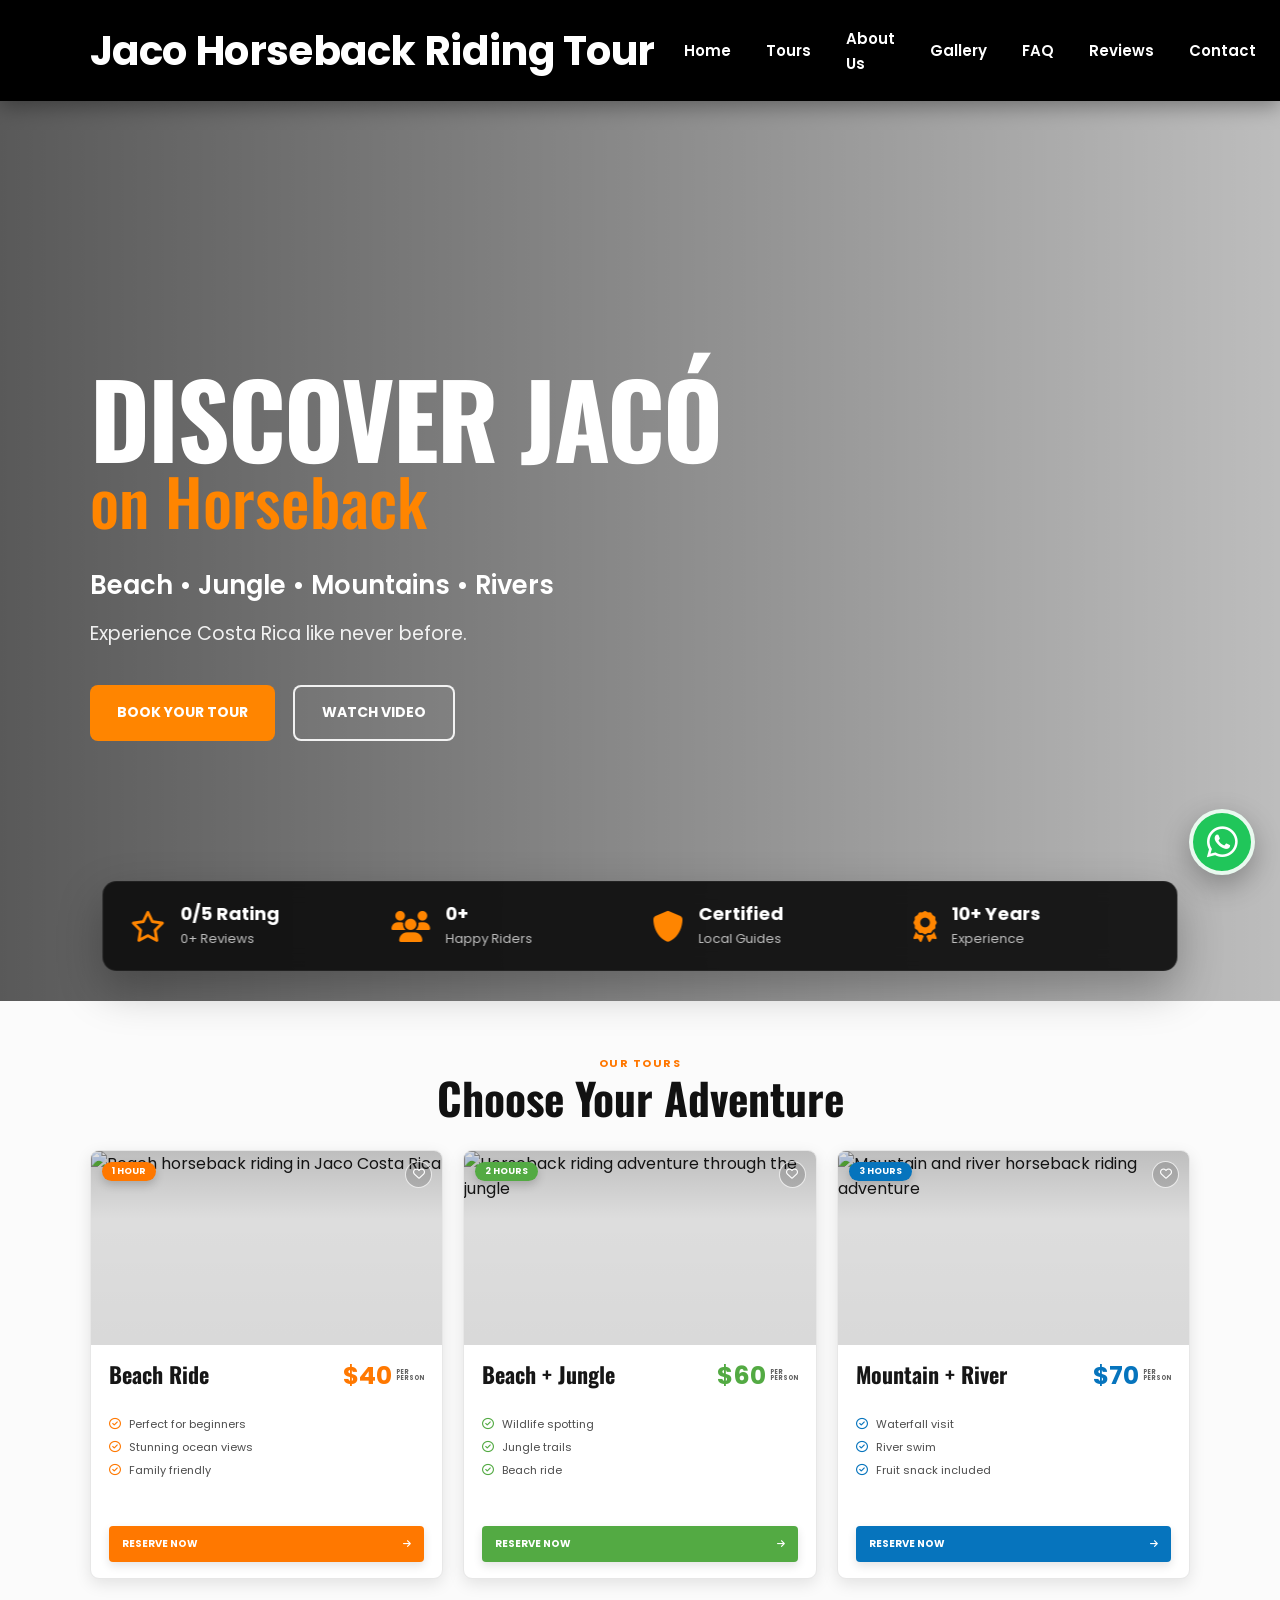
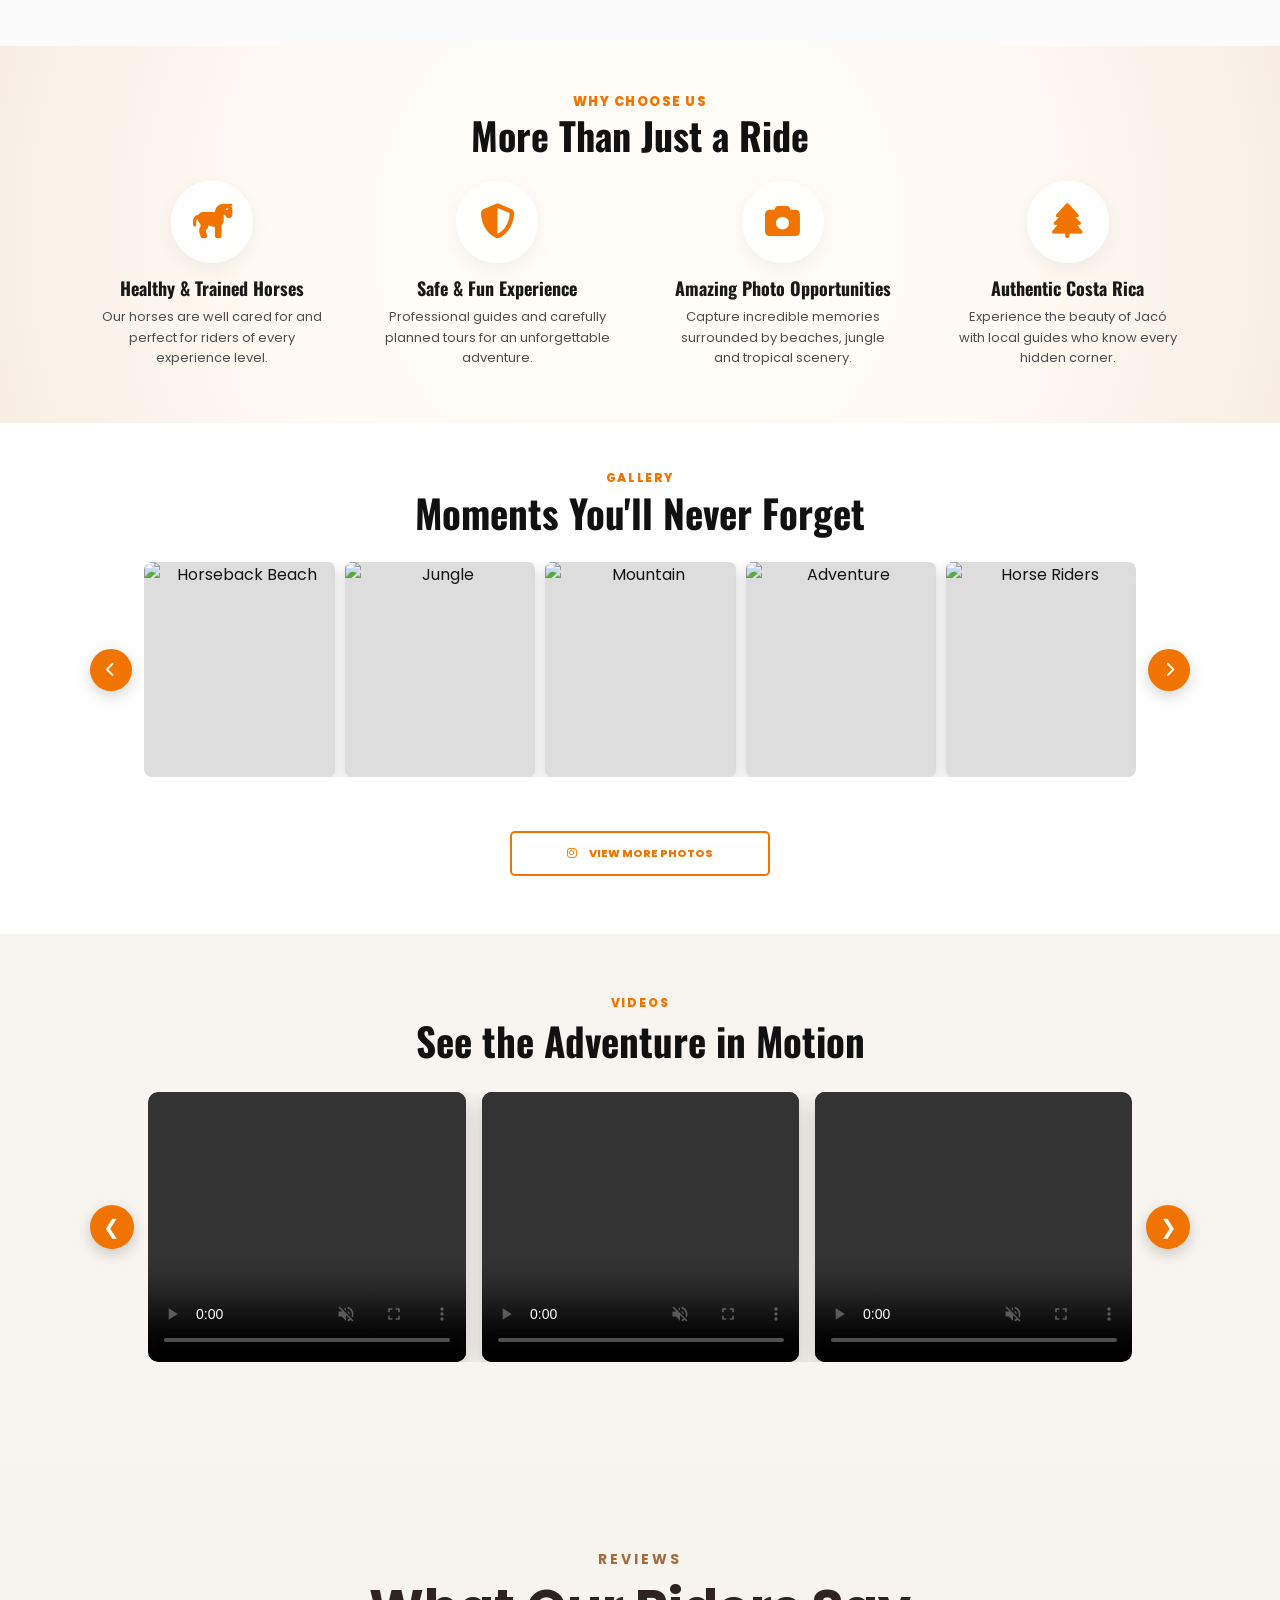
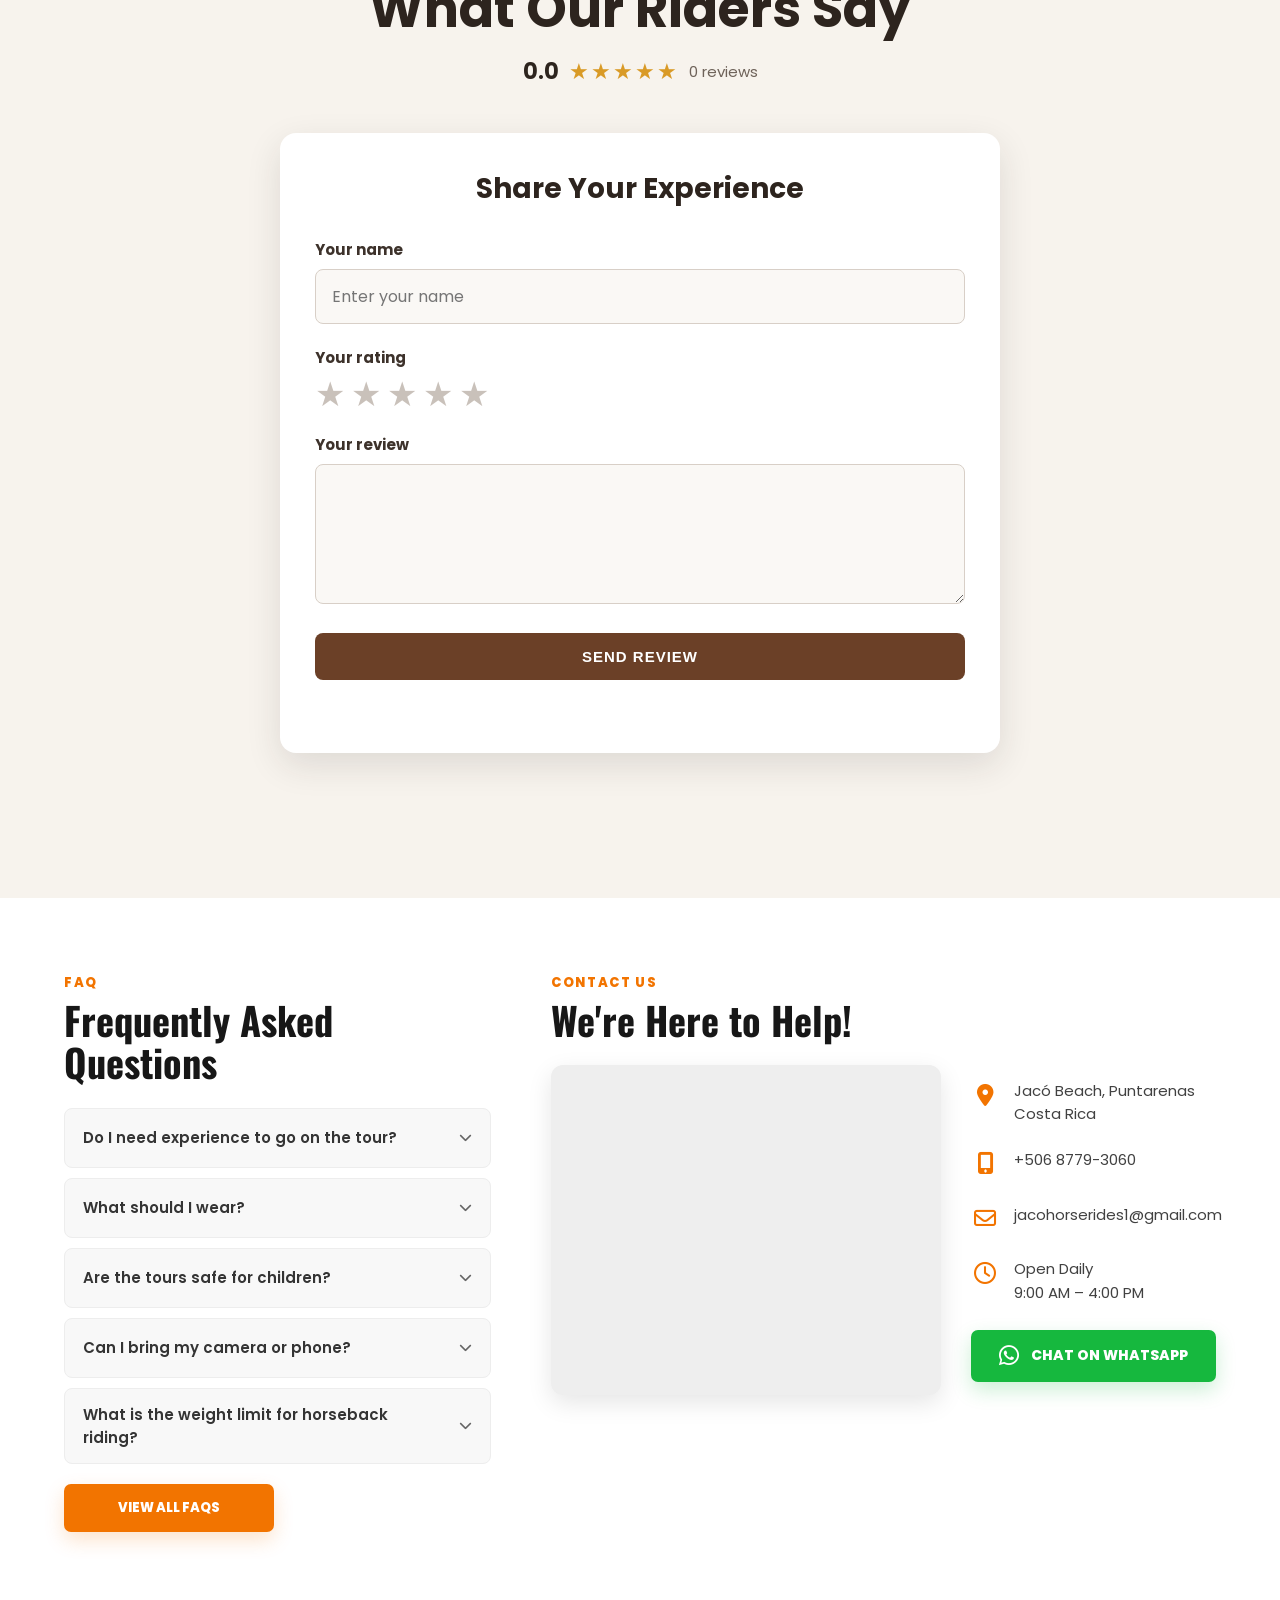
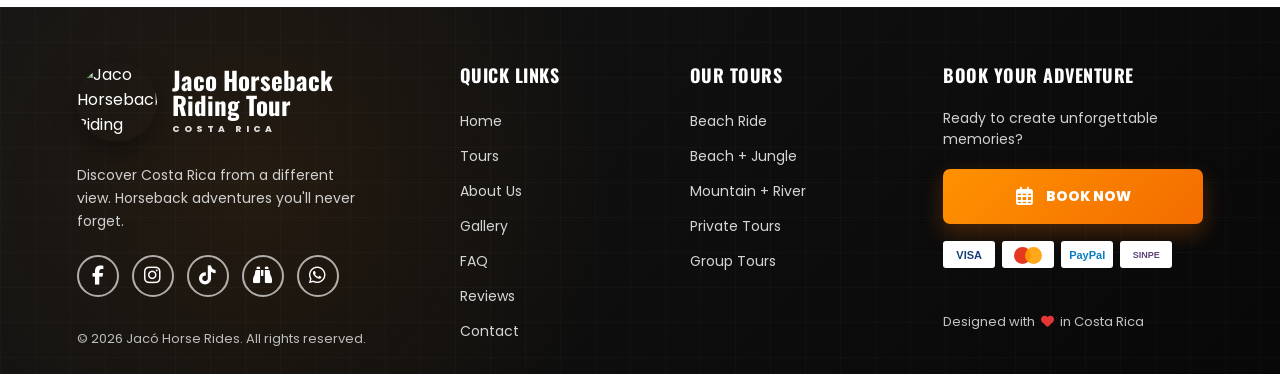
==== commit dffcdeb4: "Update index.html" ====
--- a/index.html
+++ b/index.html
@@ -128,9 +128,9 @@
 
 <div>
 
-<h3>4.9/5 Rating</h3>
-
-<p>500+ Reviews</p>
+<h3>0/5 Rating</h3>
+
+<p>0+ Reviews</p>
 
 </div>
 
@@ -142,7 +142,7 @@
 
 <div>
 
-<h3>500+</h3>
+<h3>0+</h3>
 
 <p>Happy Riders</p>
 
@@ -170,7 +170,7 @@
 
 <div>
 
-<h3>30+ Years</h3>
+<h3>10+ Years</h3>
 
 <p>Experience</p>
 
@@ -609,33 +609,32 @@
                         <img
                             src="https://github.com/user-attachments/assets/23750a7f-6d66-4a54-8b11-b8c6a00c8e63"
                             alt="Adventure">
-
-                    </div>
-
-                    <!-- PHOTO 5 -->
-
-                    <div class="gallery-card">
-
-                        <img
-                            src="https://github.com/user-attachments/assets/b0ef5a1b-fa06-4890-ade7-2b35e59e7933"
-                            alt="Horse Riders">
-
-                    </div>
-                    
-                    <!-- PHOTO 6 -->
-
-                    <div class="gallery-card">
-
-                        <img
-                            src="https://github.com/user-attachments/assets/b0ef5a1b-fa06-4890-ade7-2b35e59e7933"
-                            alt="Horse Riders">
-
-                    </div>
-
-                </div>
-
-            </div>
-
+                        
+                           </div>
+
+<!-- PHOTO 5 -->
+
+<div class="gallery-card">
+
+    <img
+        src="https://github.com/user-attachments/assets/07f95c03-8fee-4ff2-b23f-b1269336e648"
+        alt="Horse Riders">
+
+</div>
+
+<!-- PHOTO 6 -->
+
+<div class="gallery-card">
+
+    <img
+        src="https://github.com/user-attachments/assets/b0ef5a1b-fa06-4890-ade7-2b35e59e7933"
+        alt="Horse Riders">
+
+</div>
+
+</div>
+
+</div>
             <!-- RIGHT BUTTON -->
 
             <button
@@ -1284,7 +1283,7 @@
                 </a>
 
                 <a
-                    href="https://www.tiktok.com/"
+                    href="https://www.tiktok.com/@jacosunride2?_r=1&_t=ZS-98YpcPpvlCf"
                     target="_blank"
                     rel="noopener noreferrer"
                     aria-label="TikTok">
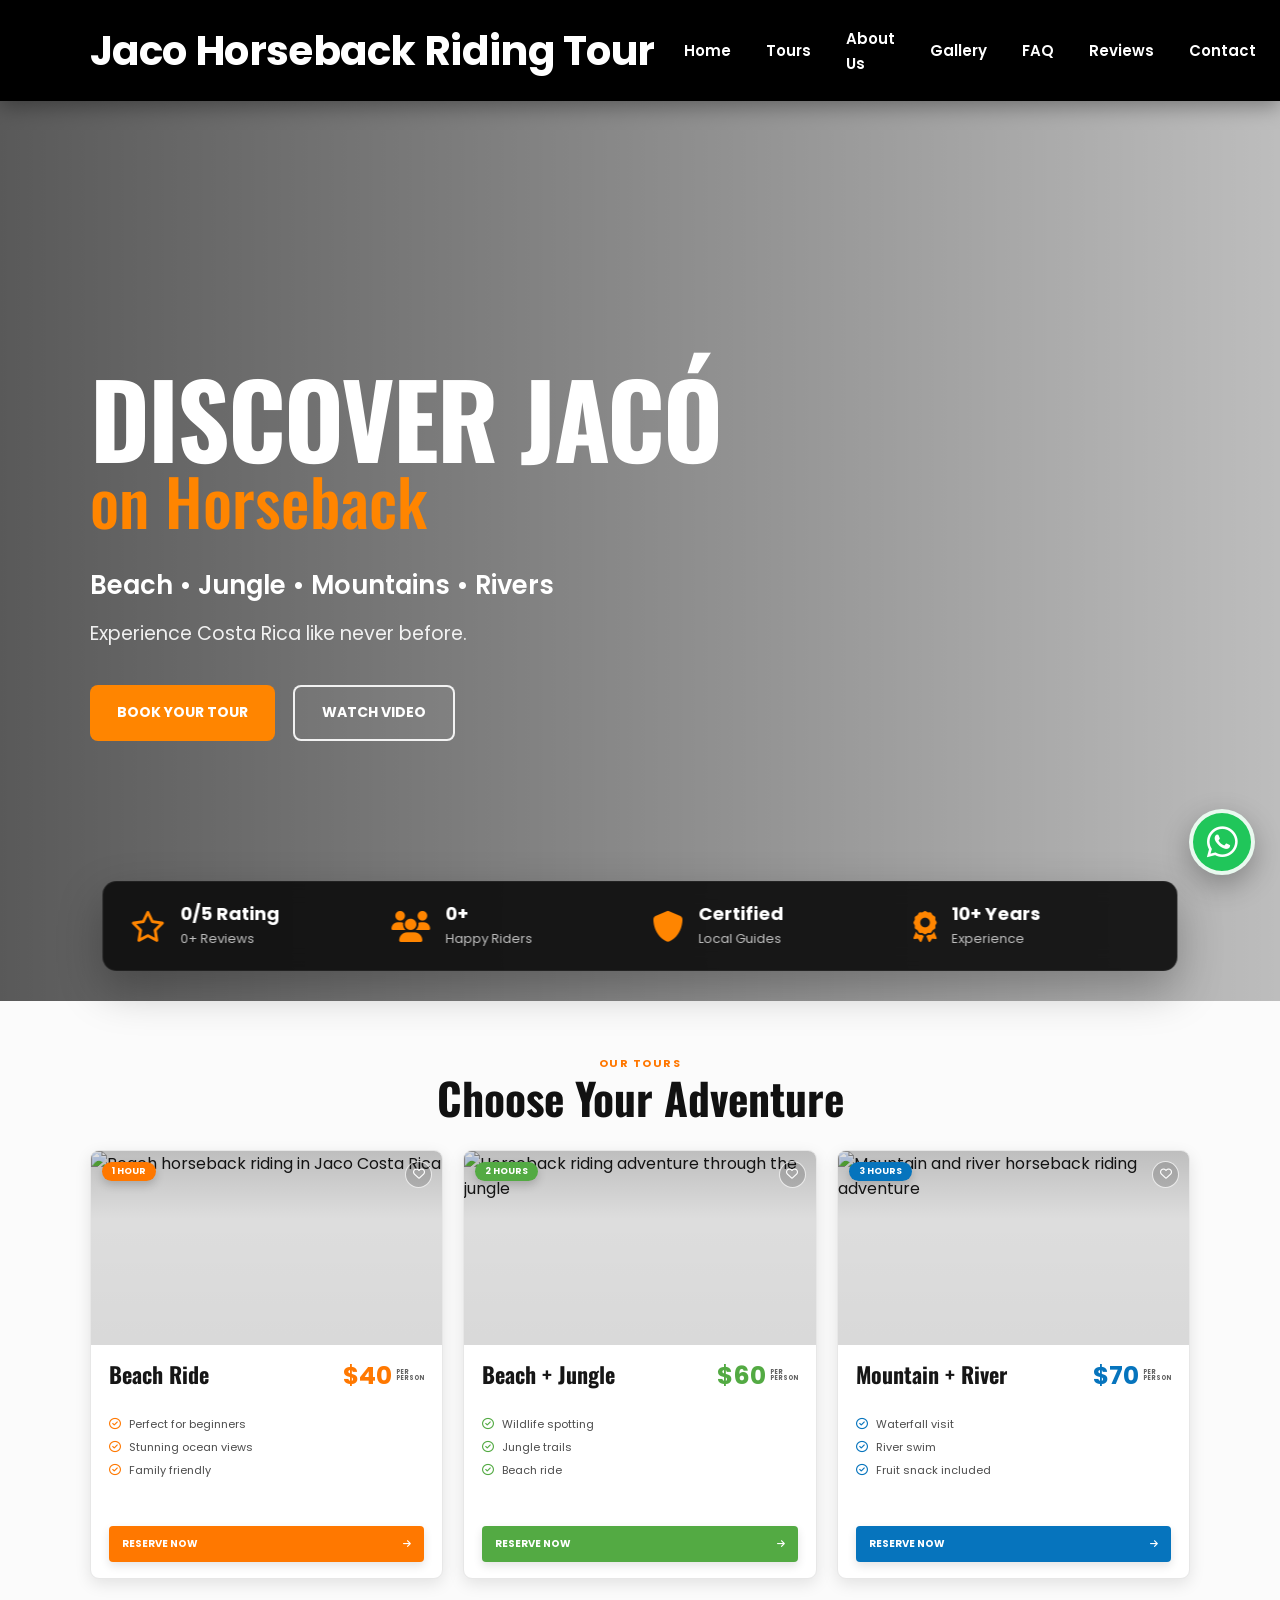
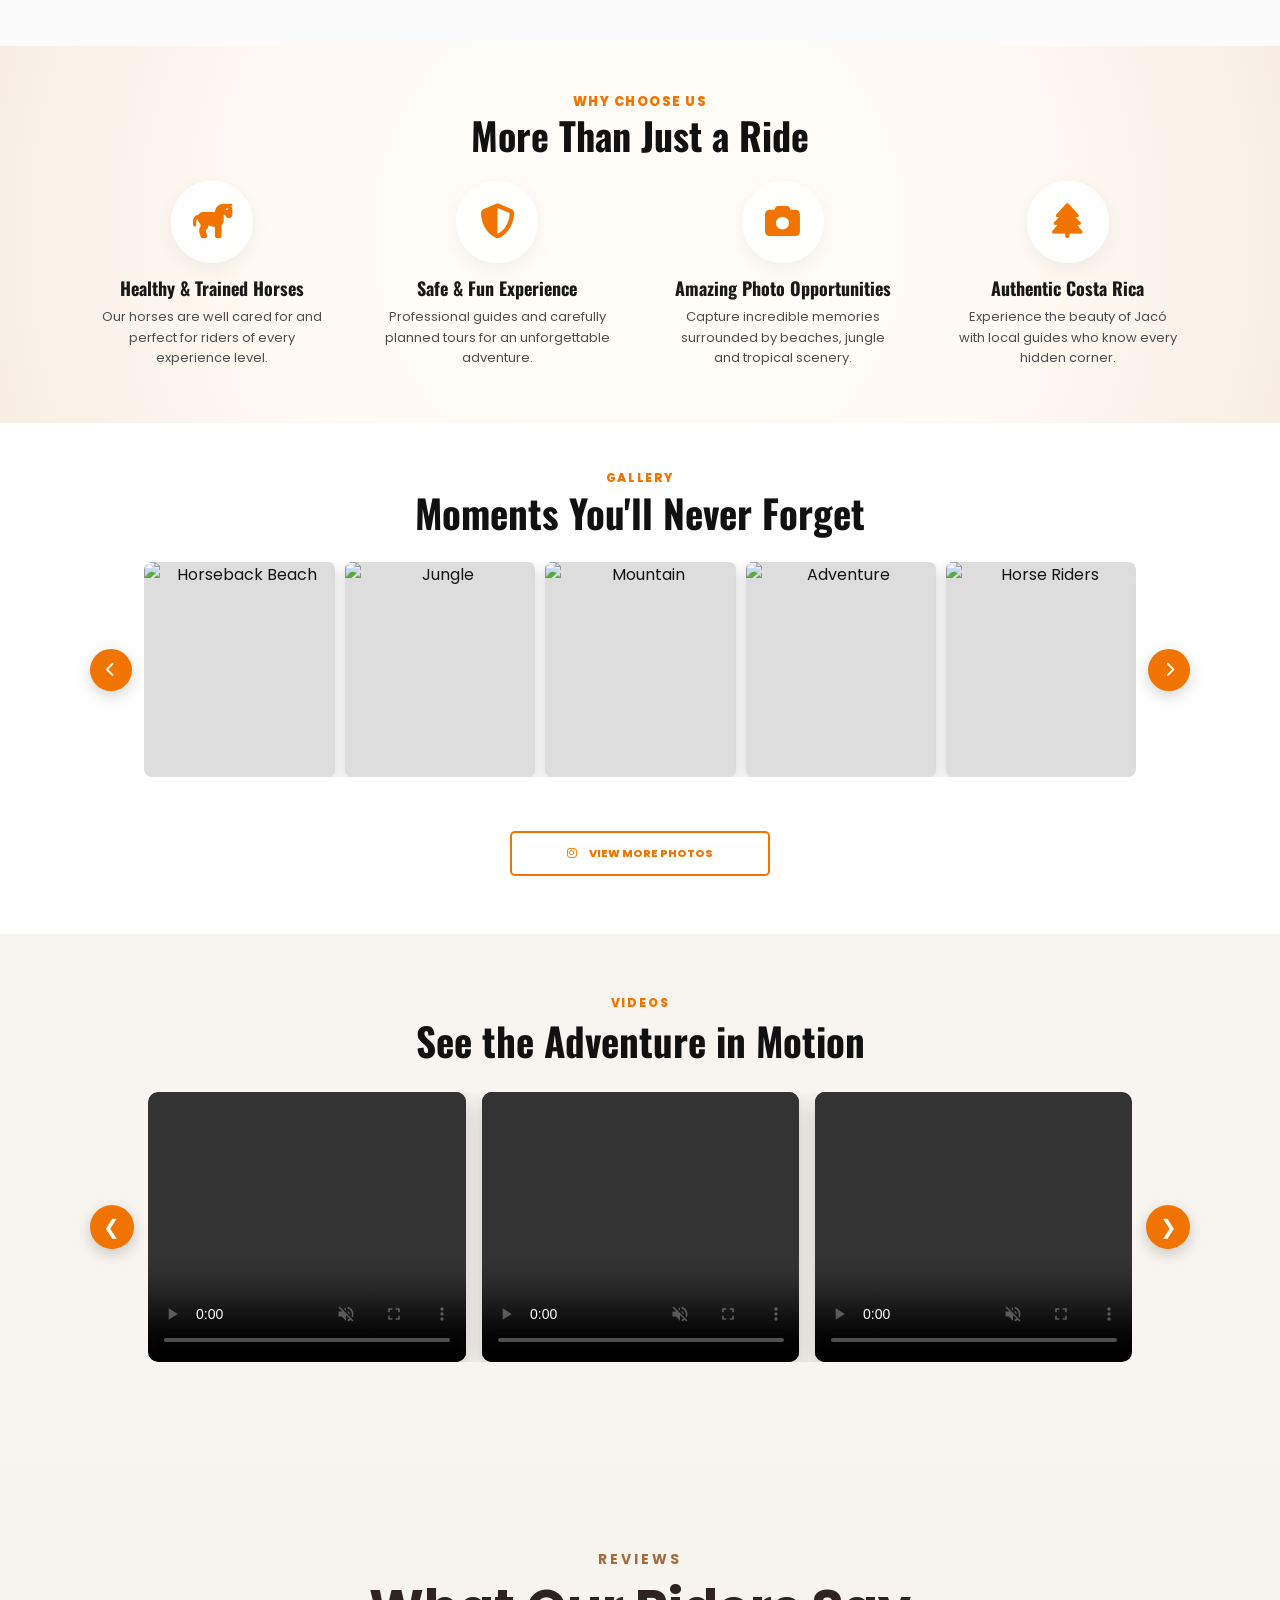
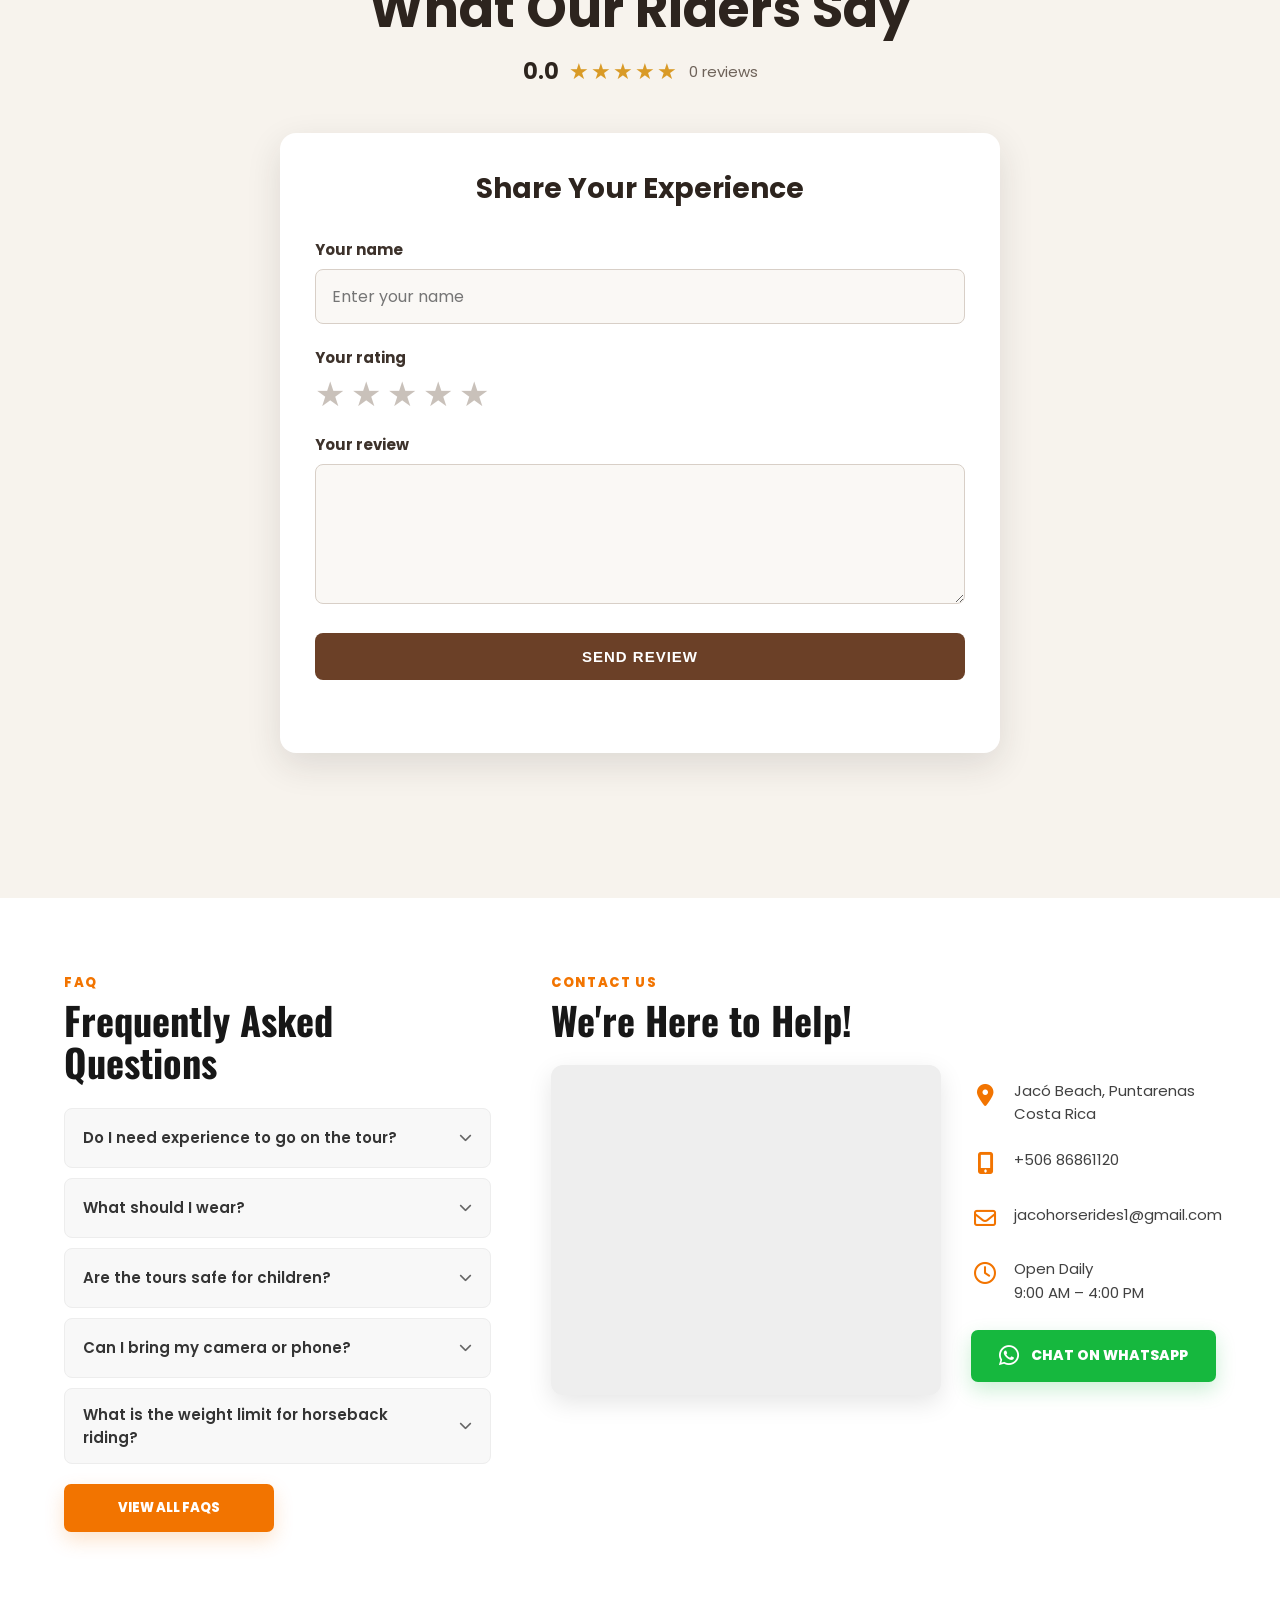
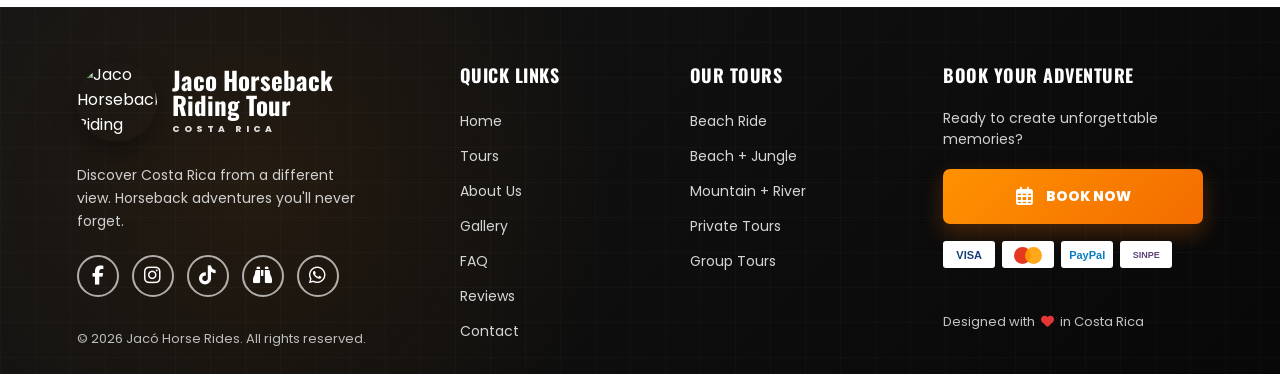
==== commit 5aded3a8: "Update index.html" ====
--- a/index.html
+++ b/index.html
@@ -1164,7 +1164,7 @@
 
                 <div>
                     <a href="tel:+50687793060">
-                        +506 8779-3060
+                        +506 86861120
                     </a>
                 </div>
 
@@ -1207,7 +1207,7 @@
 
             <a
                 class="whatsapp-button"
-                href="https://wa.me/50687793060?text=Hello%20Jacó%20Horse%20Rides!%20I%20would%20like%20information%20about%20your%20horseback%20riding%20tours."
+                href="https://wa.me/50686861120?text=Hello%20Jacó%20Horse%20Rides!%20I%20would%20like%20information%20about%20your%20horseback%20riding%20tours."
                 target="_blank"
                 rel="noopener noreferrer">
 
@@ -1303,7 +1303,7 @@
                 </a>
 
                 <a
-                    href="https://wa.me/50687793060?text=Hello%20Jacó%20Horse%20Rides!%20I%20would%20like%20information%20about%20your%20tours."
+                    href="https://wa.me/50686861120?text=Hello%20Jacó%20Horse%20Rides!%20I%20would%20like%20information%20about%20your%20tours."
                     target="_blank"
                     rel="noopener noreferrer"
                     aria-label="WhatsApp">
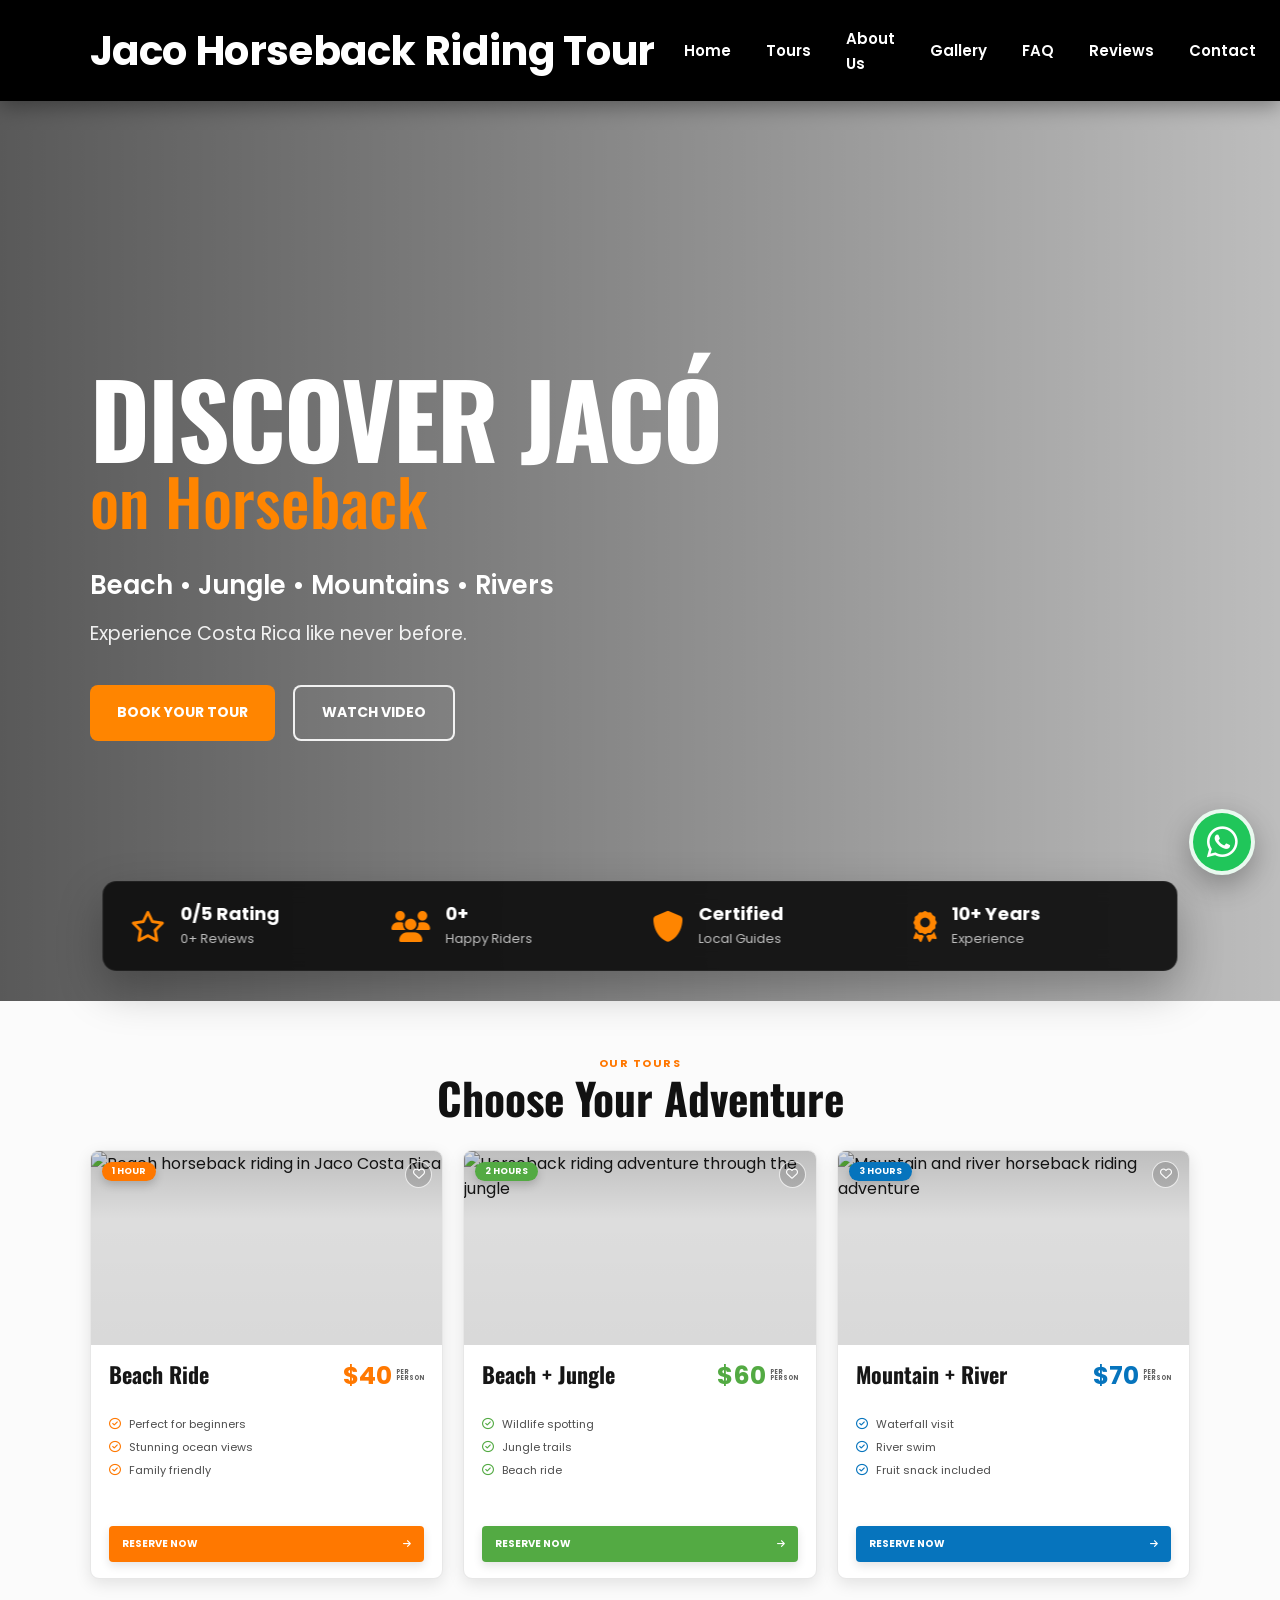
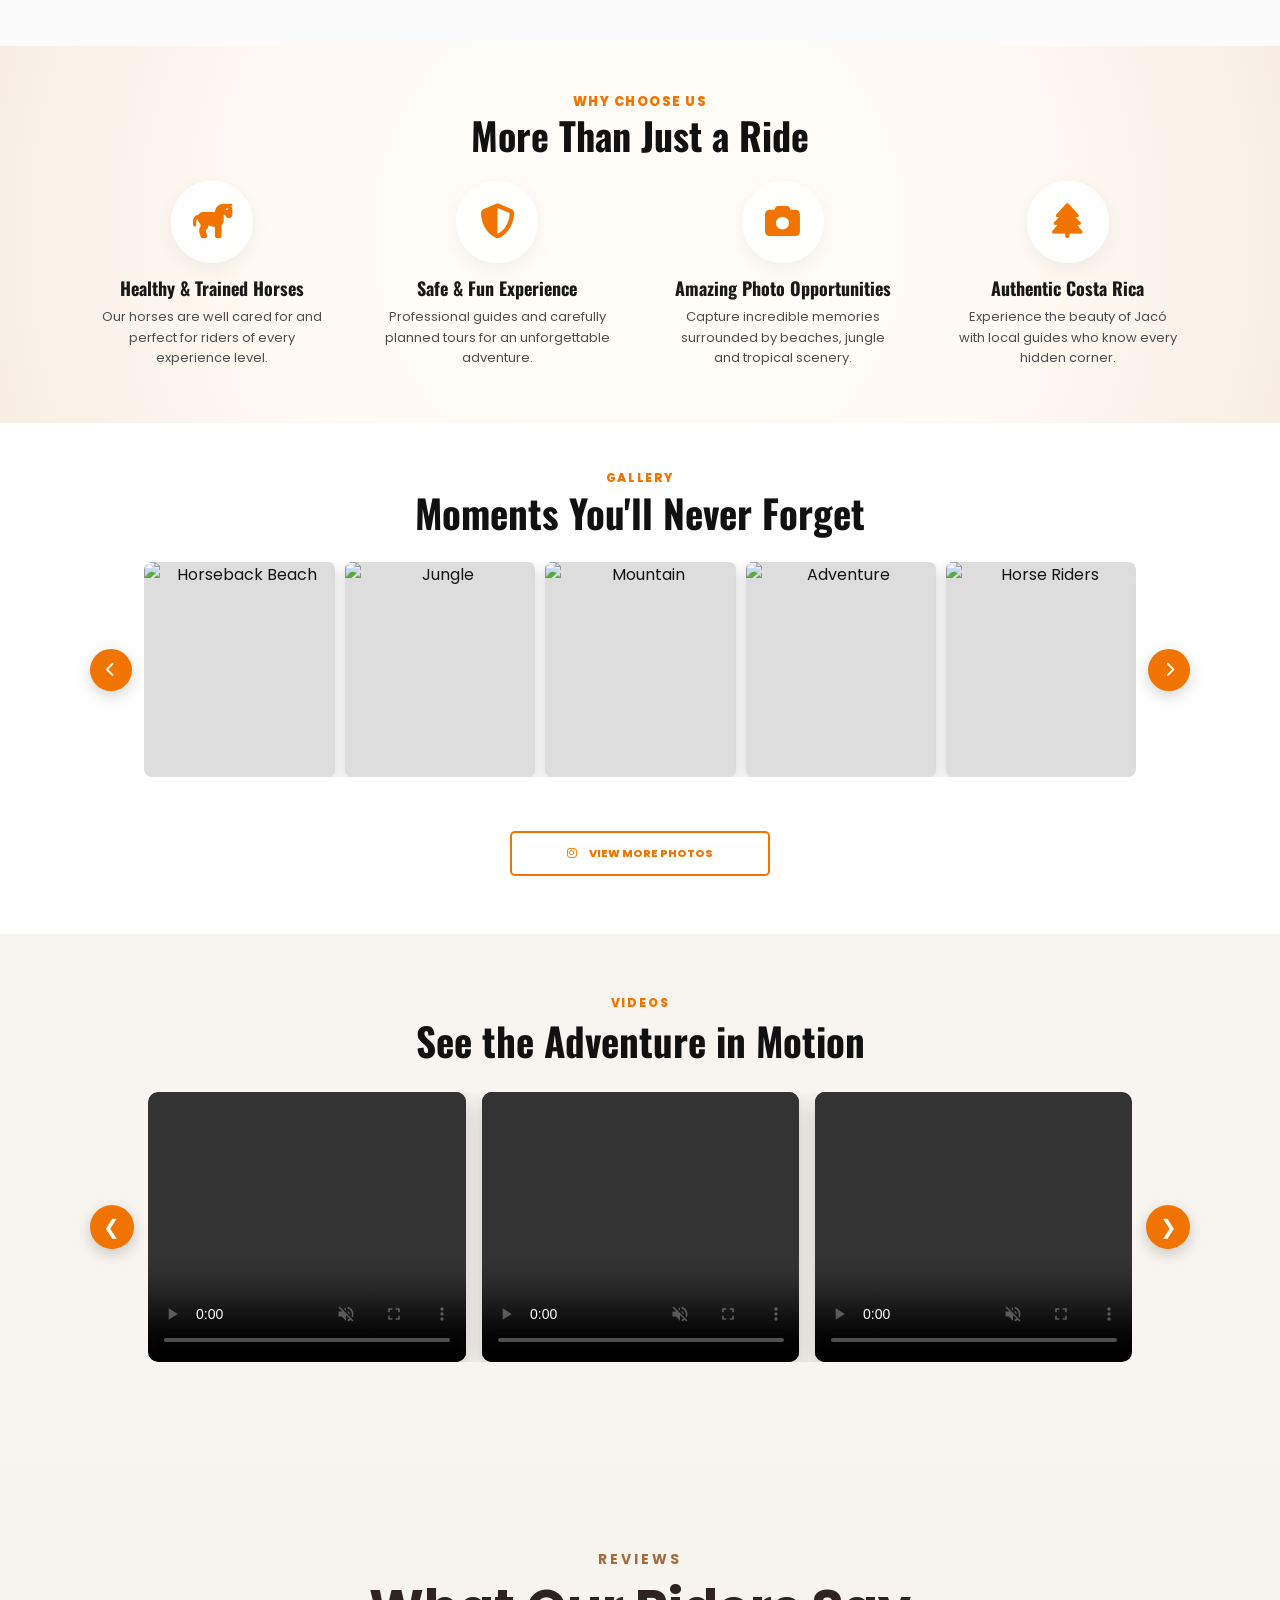
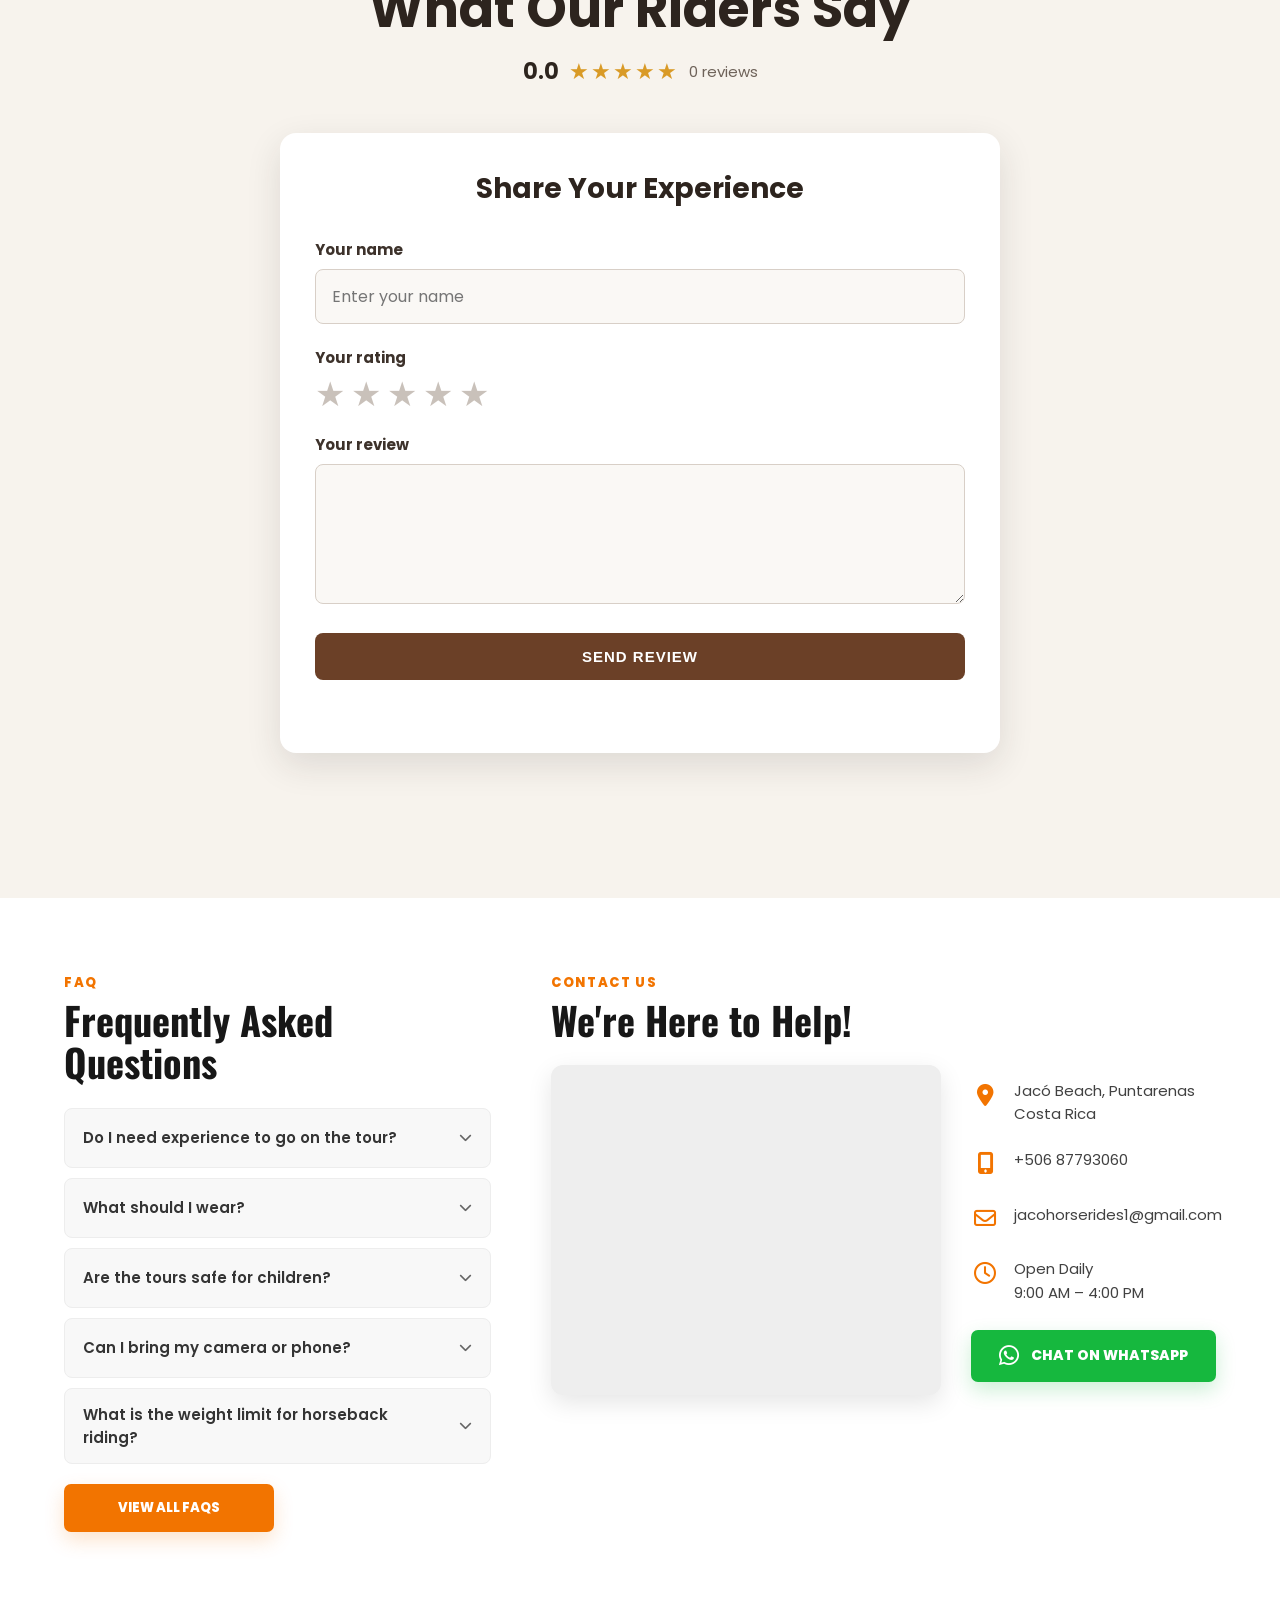
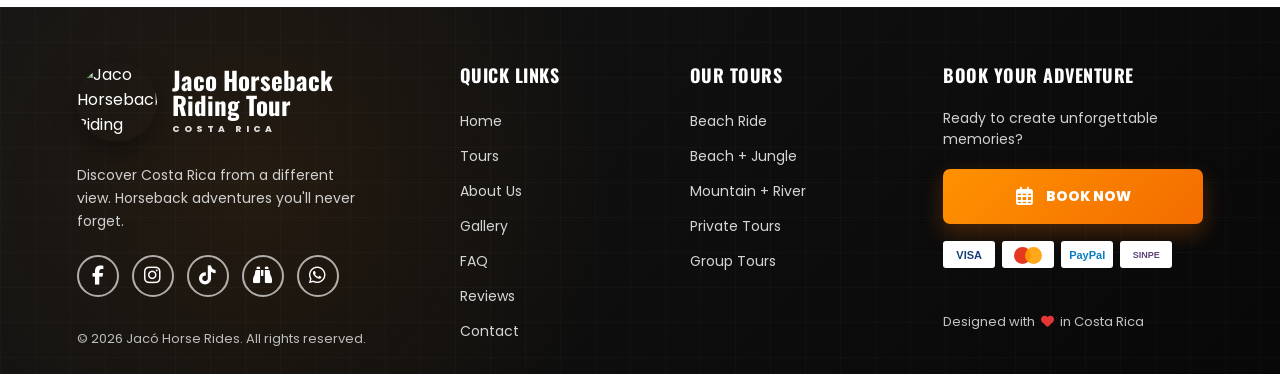
==== commit 1cdfb266: "Update index.html" ====
--- a/index.html
+++ b/index.html
@@ -1164,7 +1164,7 @@
 
                 <div>
                     <a href="tel:+50687793060">
-                        +506 86861120
+                        +506  87793060
                     </a>
                 </div>
 
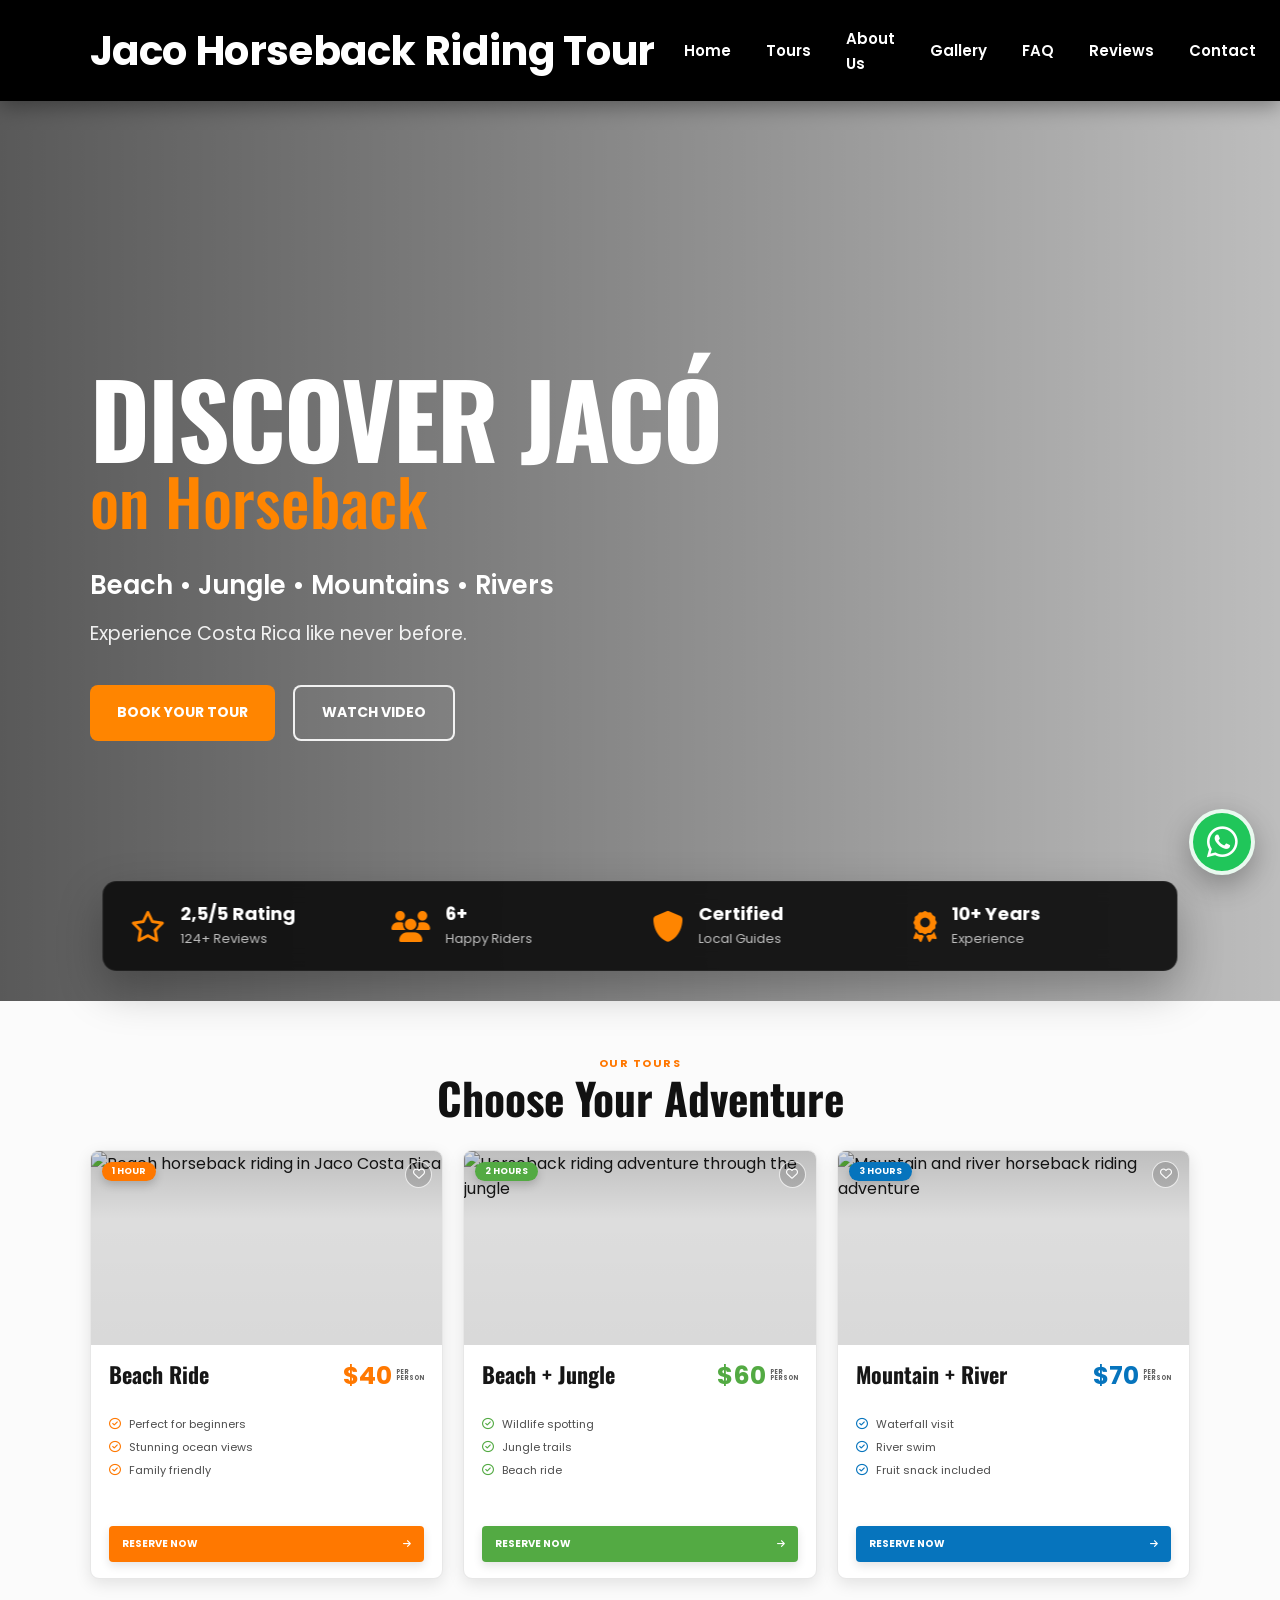
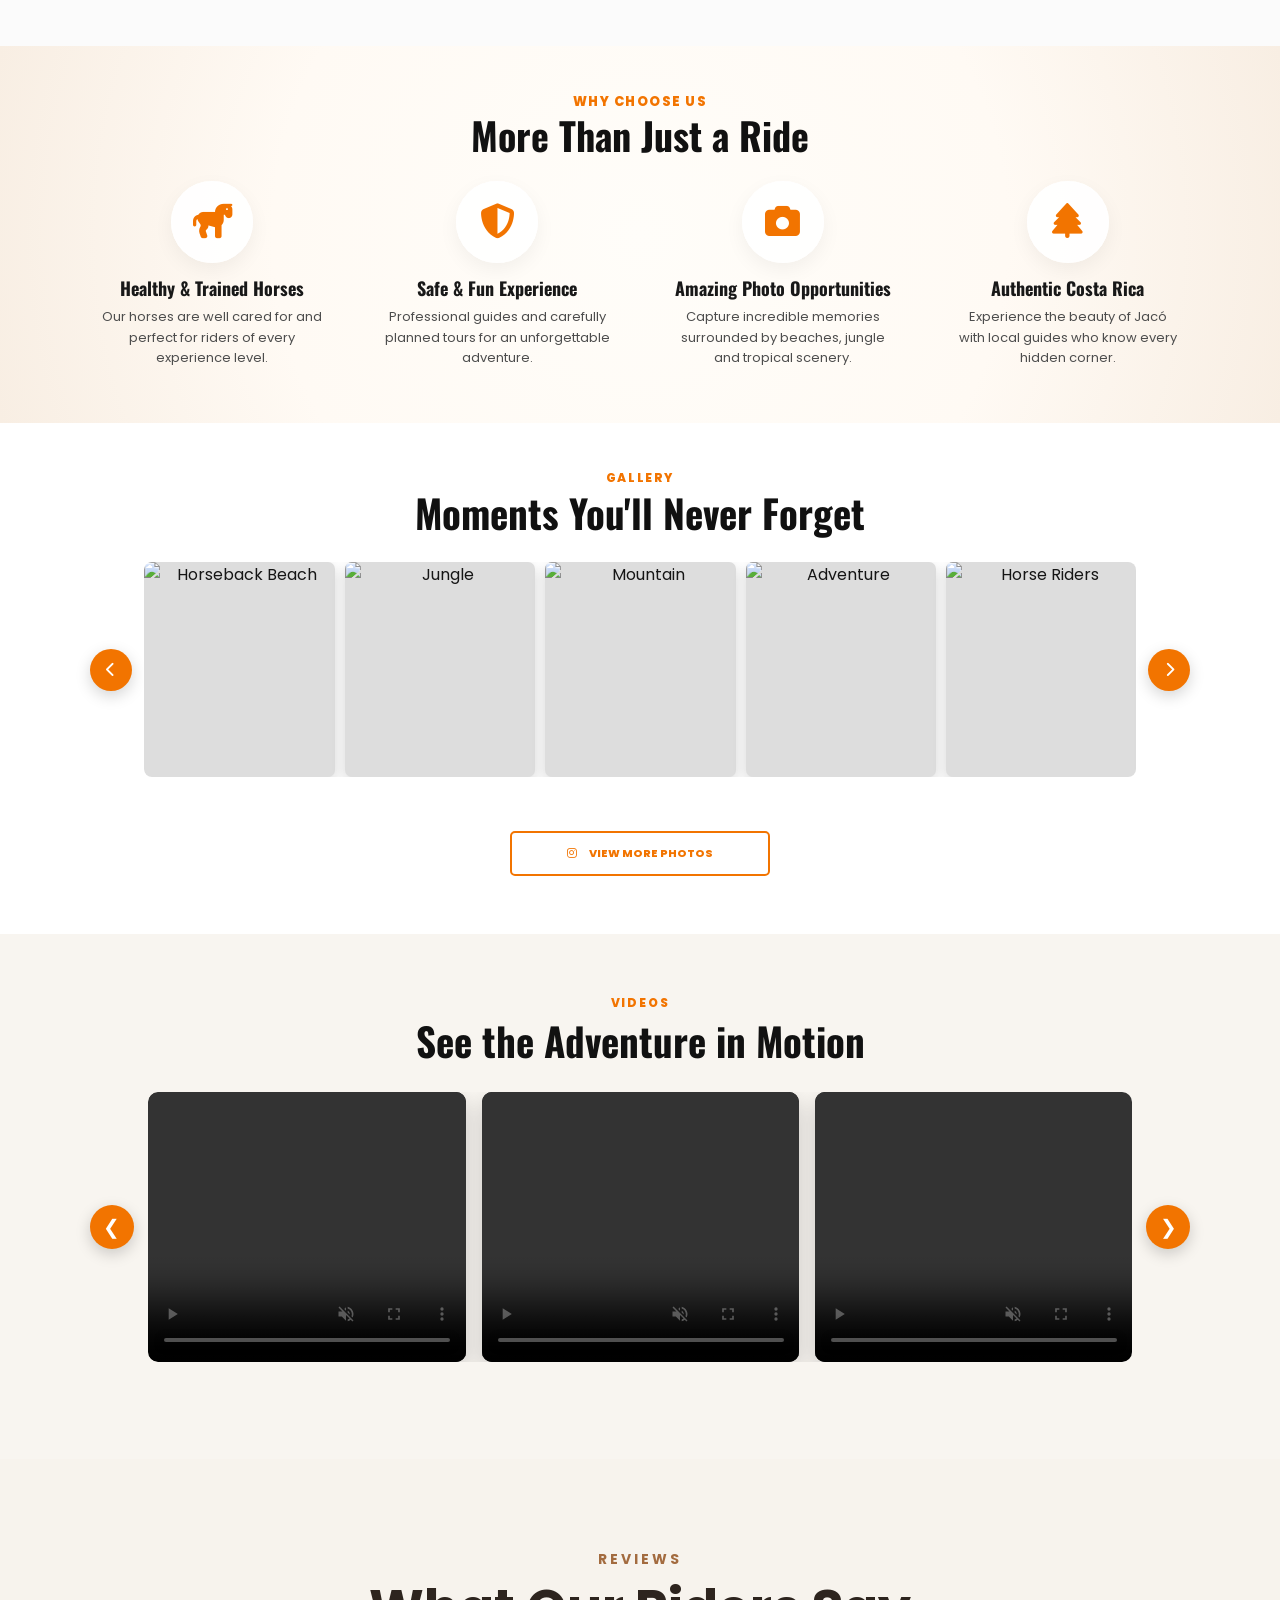
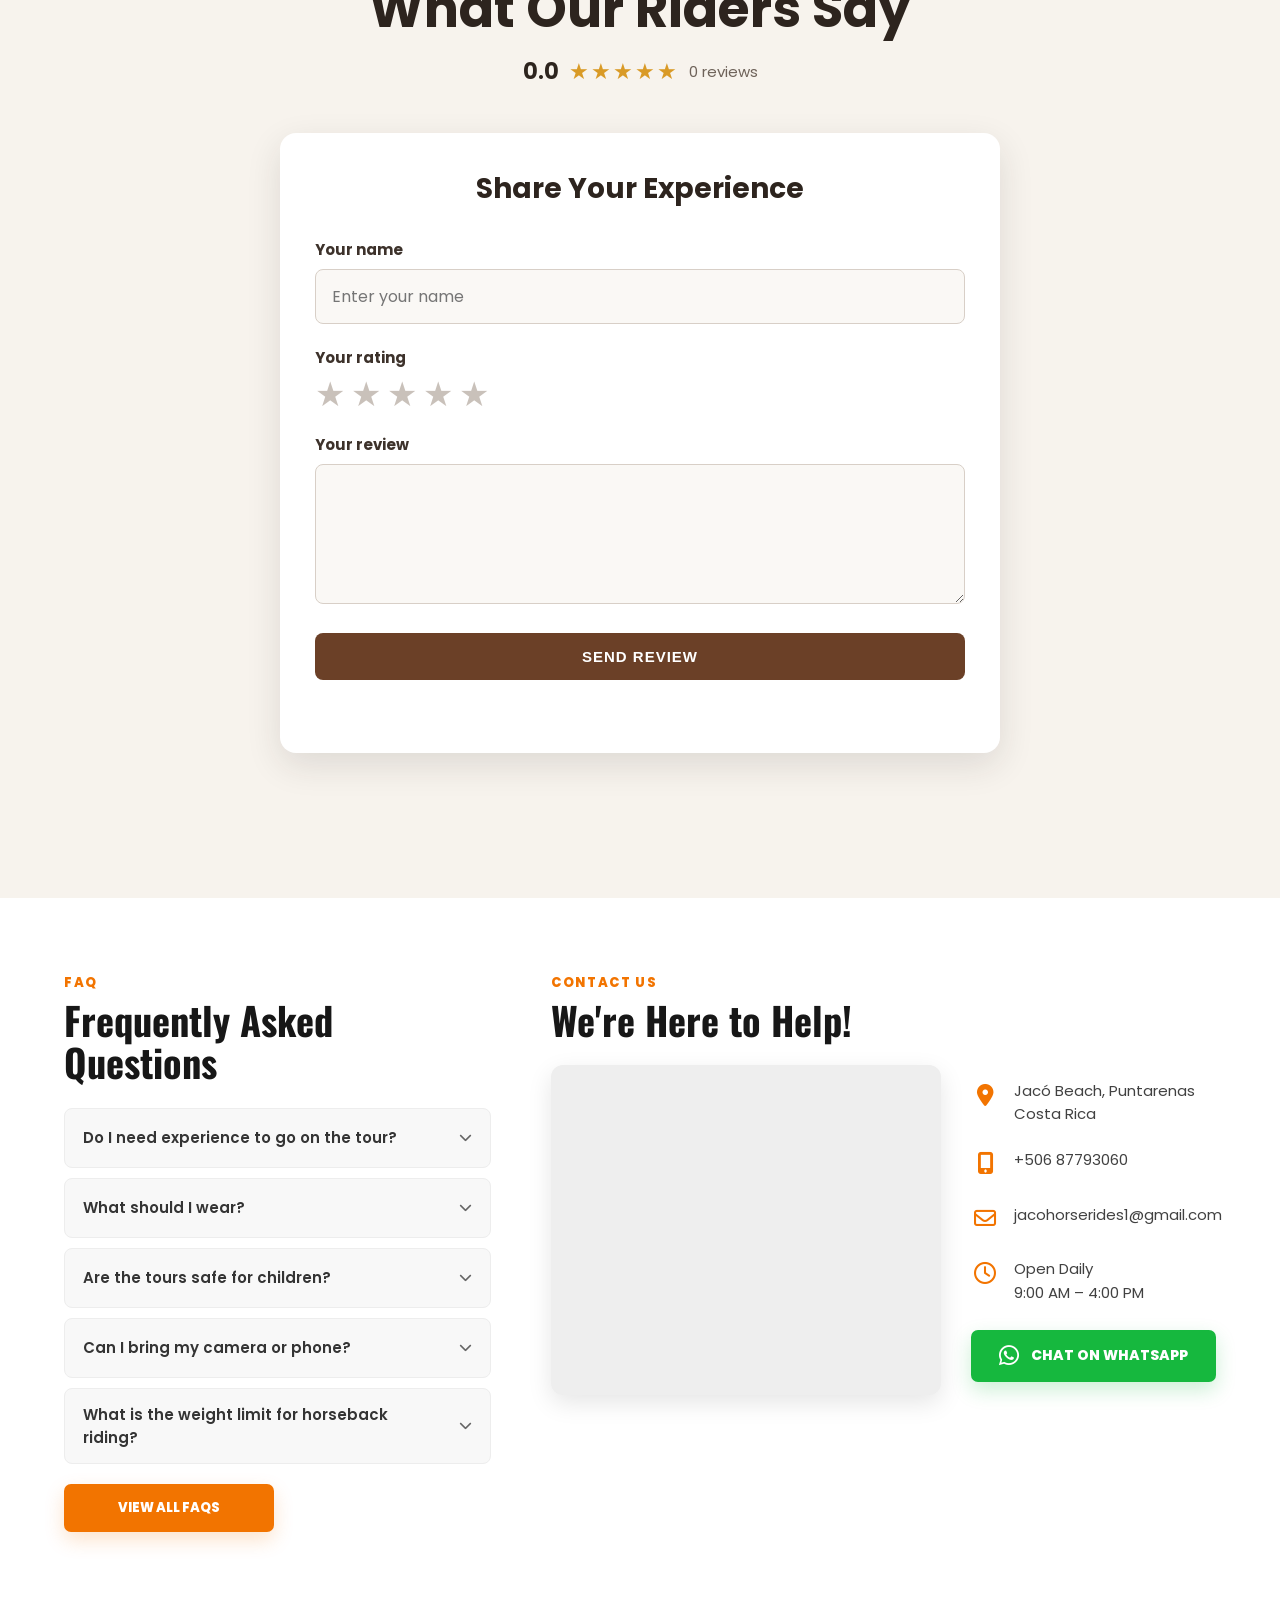
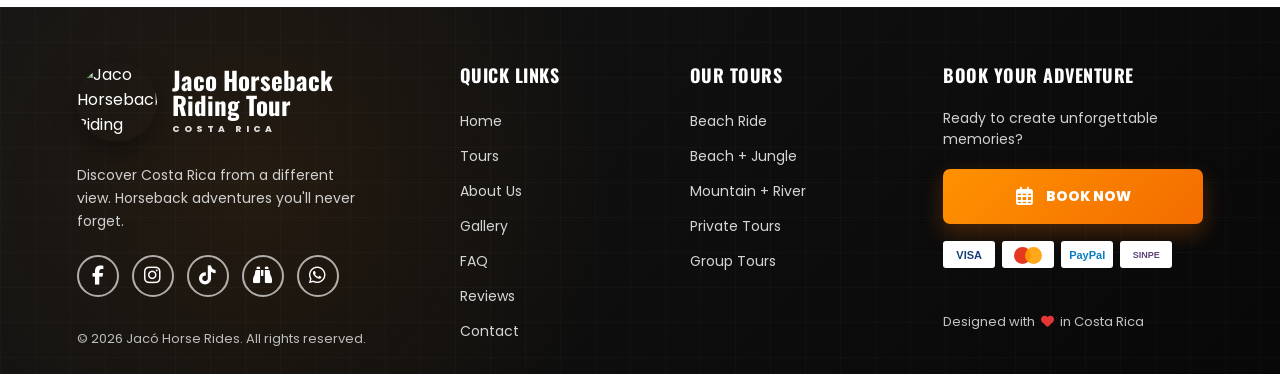
==== commit 7239dff7: "Update index.html" ====
--- a/index.html
+++ b/index.html
@@ -128,9 +128,9 @@
 
 <div>
 
-<h3>0/5 Rating</h3>
-
-<p>0+ Reviews</p>
+<h3>2,5/5 Rating</h3>
+
+<p>124+ Reviews</p>
 
 </div>
 
@@ -142,7 +142,7 @@
 
 <div>
 
-<h3>0+</h3>
+<h3>6+</h3>
 
 <p>Happy Riders</p>
 
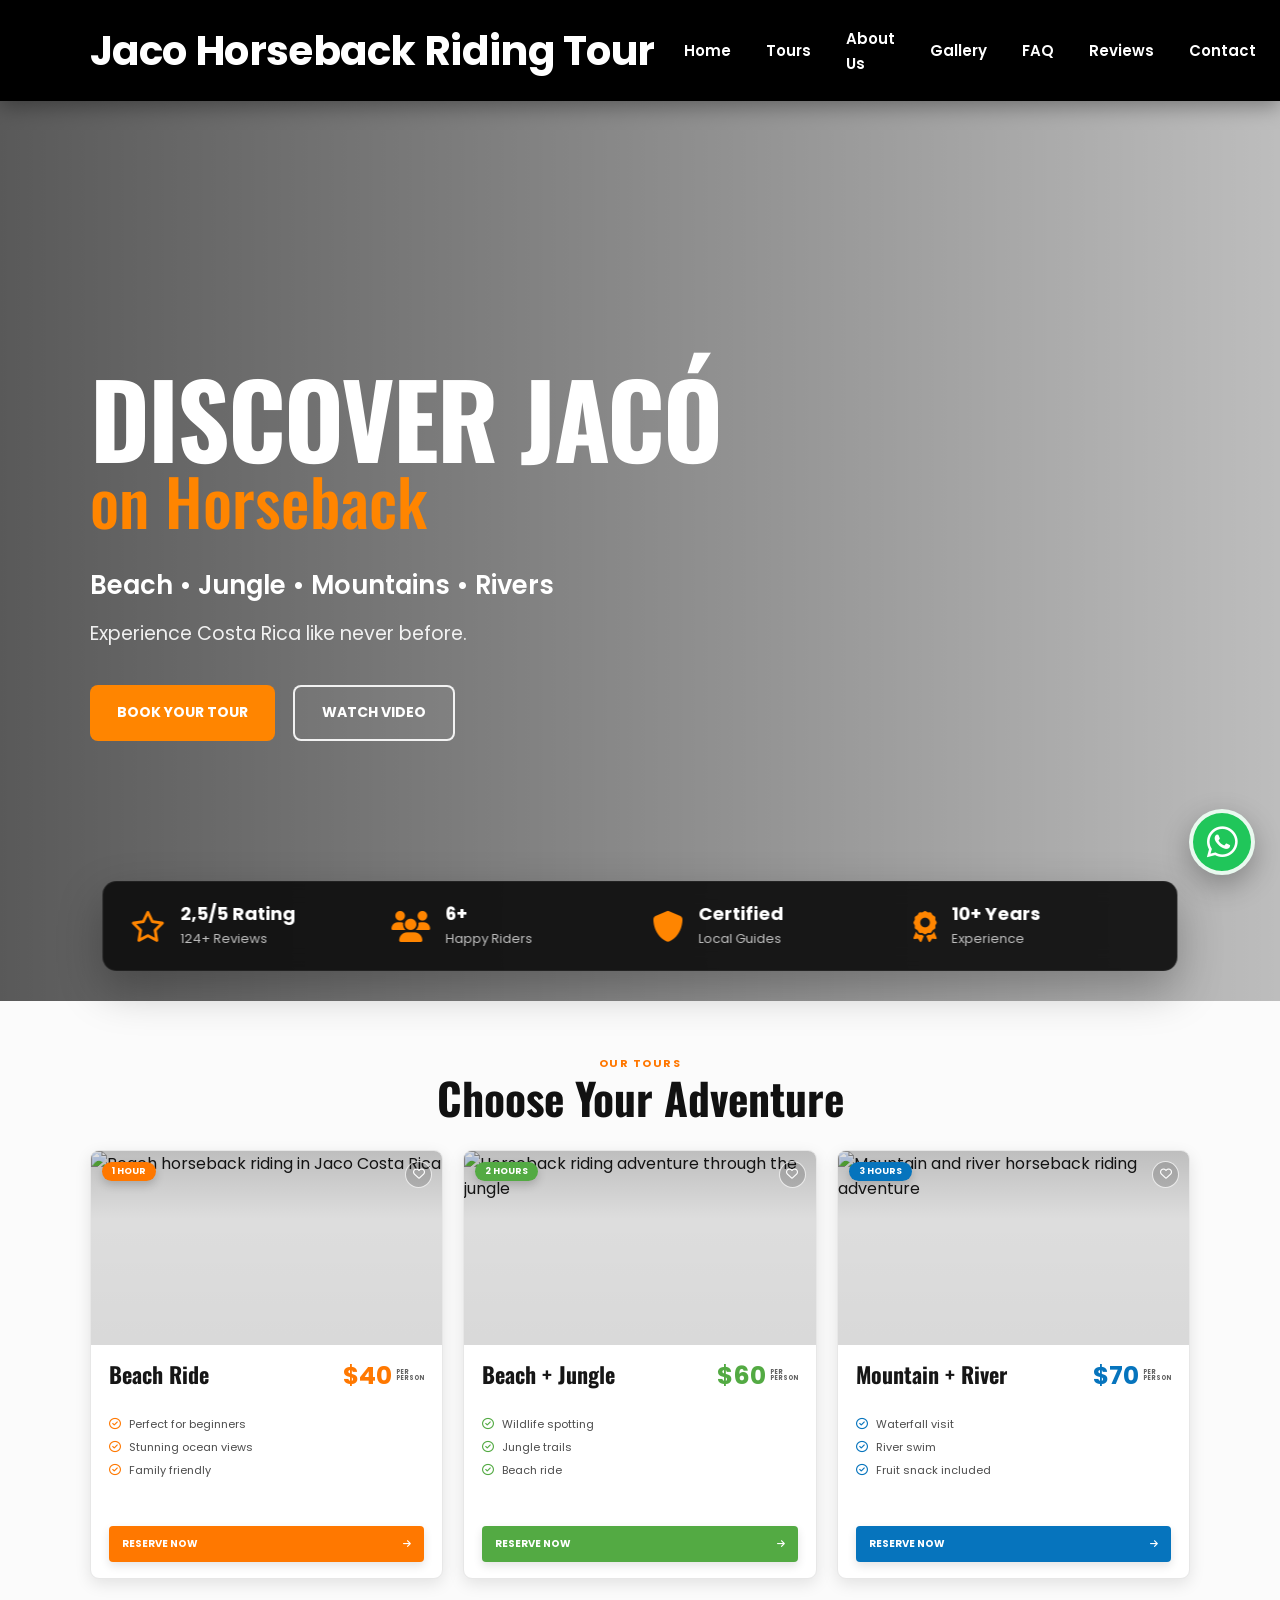
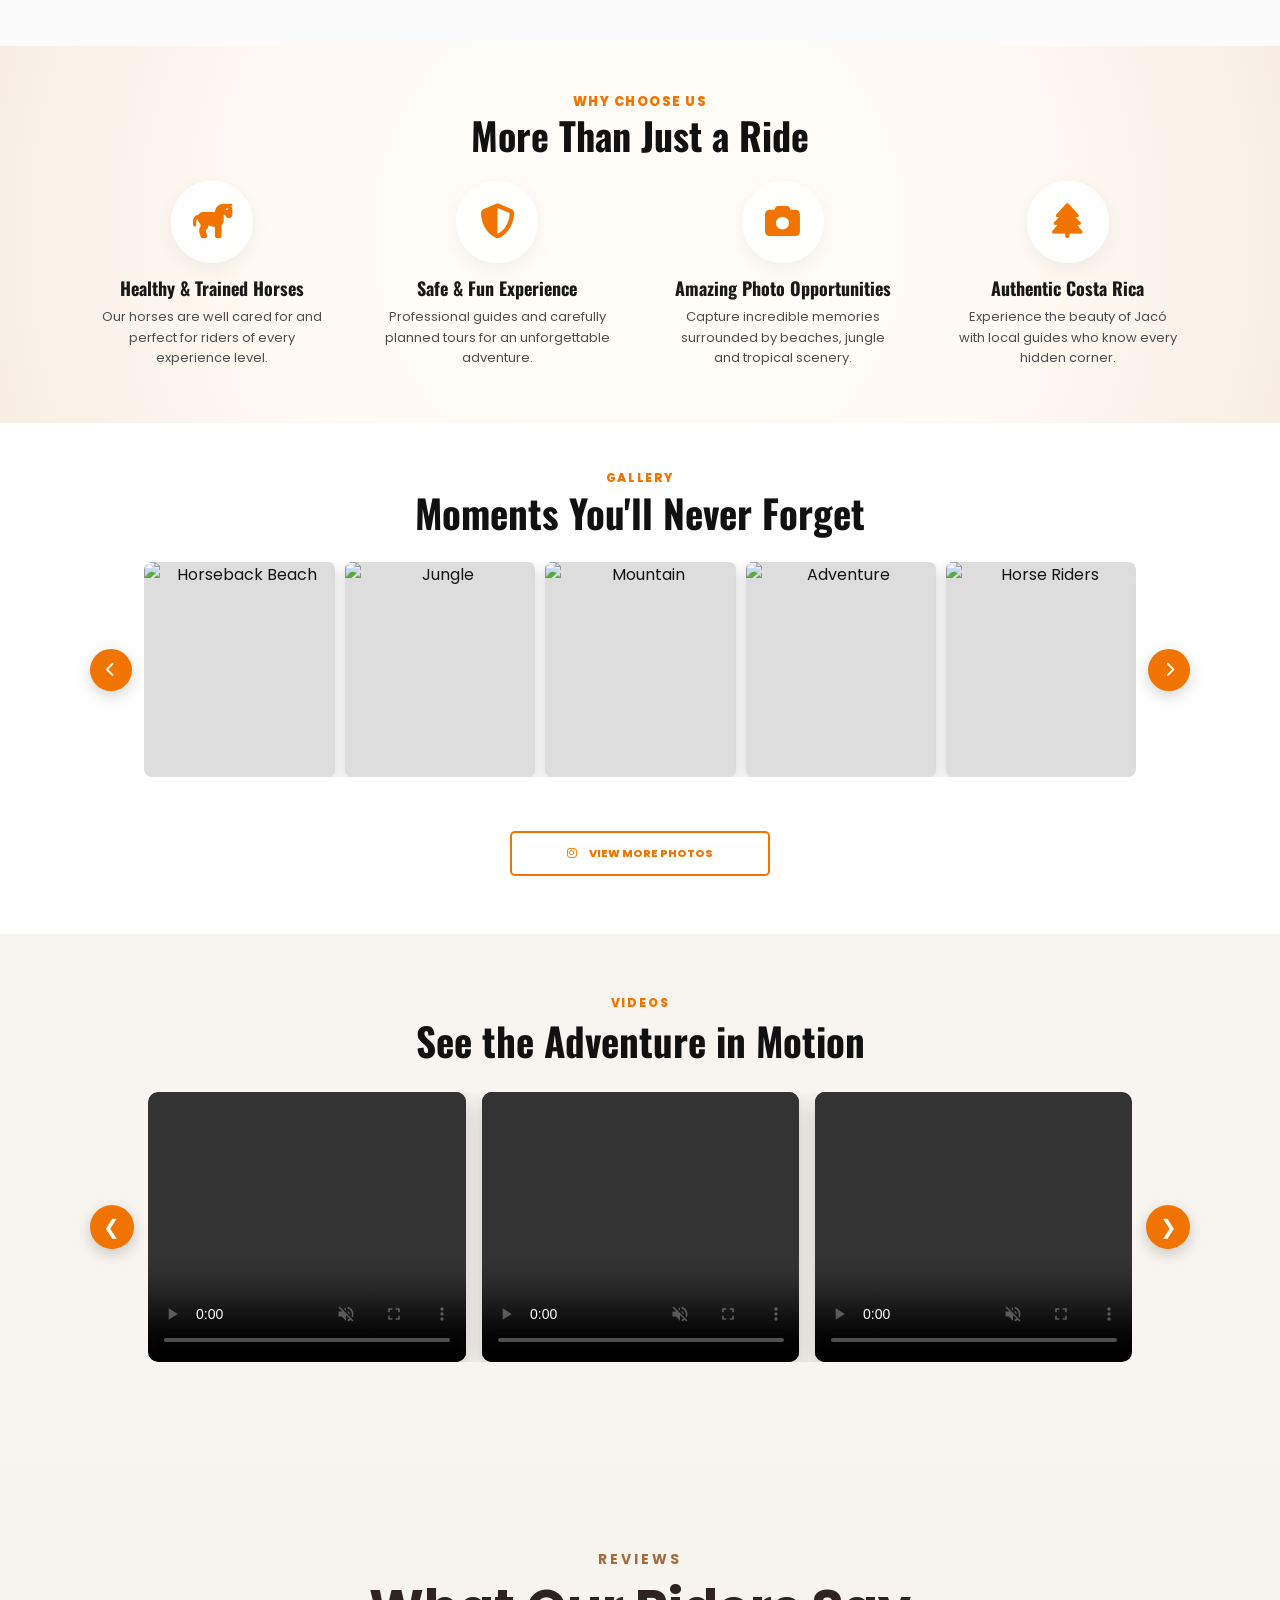
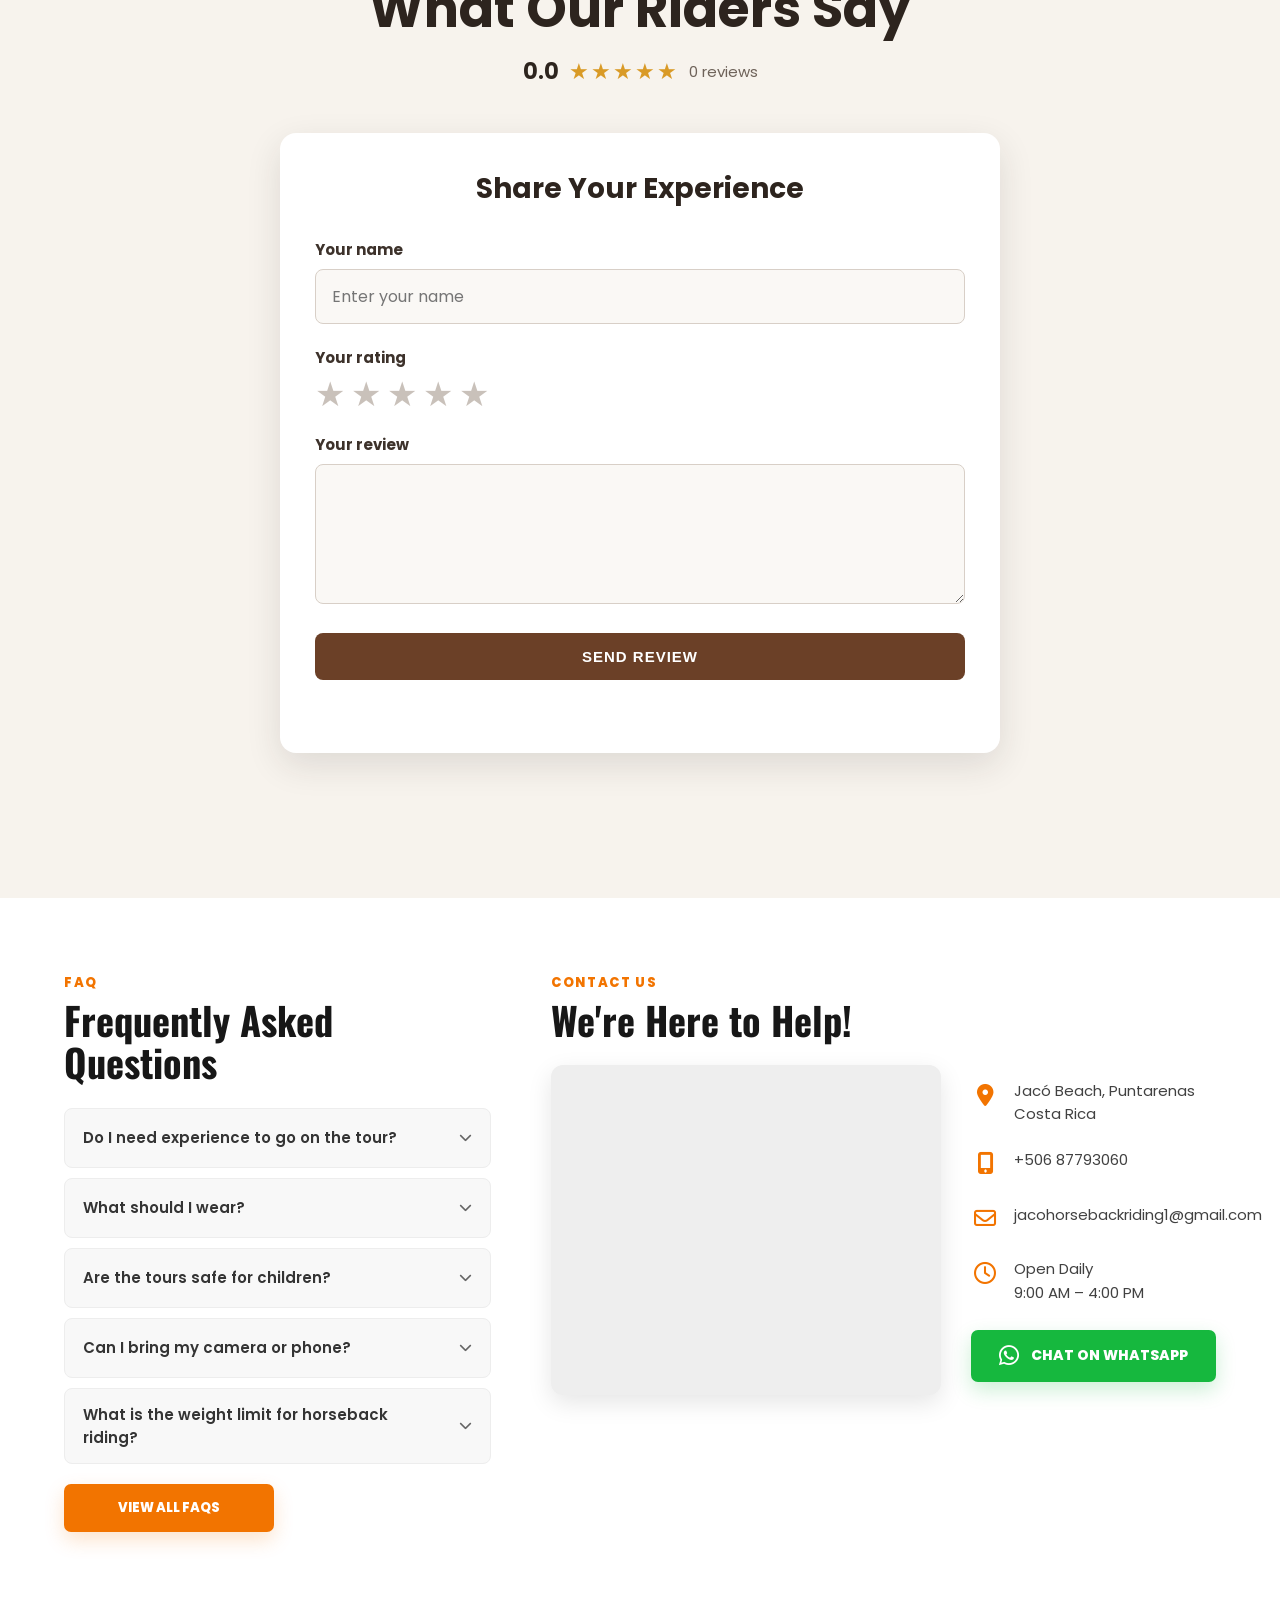
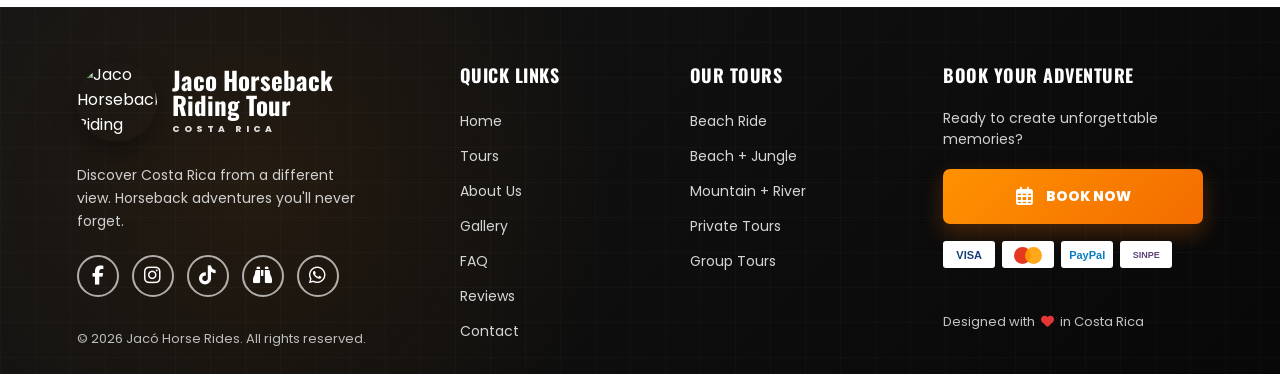
==== commit 85f33894: "Update index.html" ====
--- a/index.html
+++ b/index.html
@@ -1180,7 +1180,7 @@
 
                 <div>
                     <a href="mailto:info@jacohorserides.com">
-                        jacohorserides1@gmail.com
+                        jacohorsebackriding1@gmail.com
                     </a>
                 </div>
 
